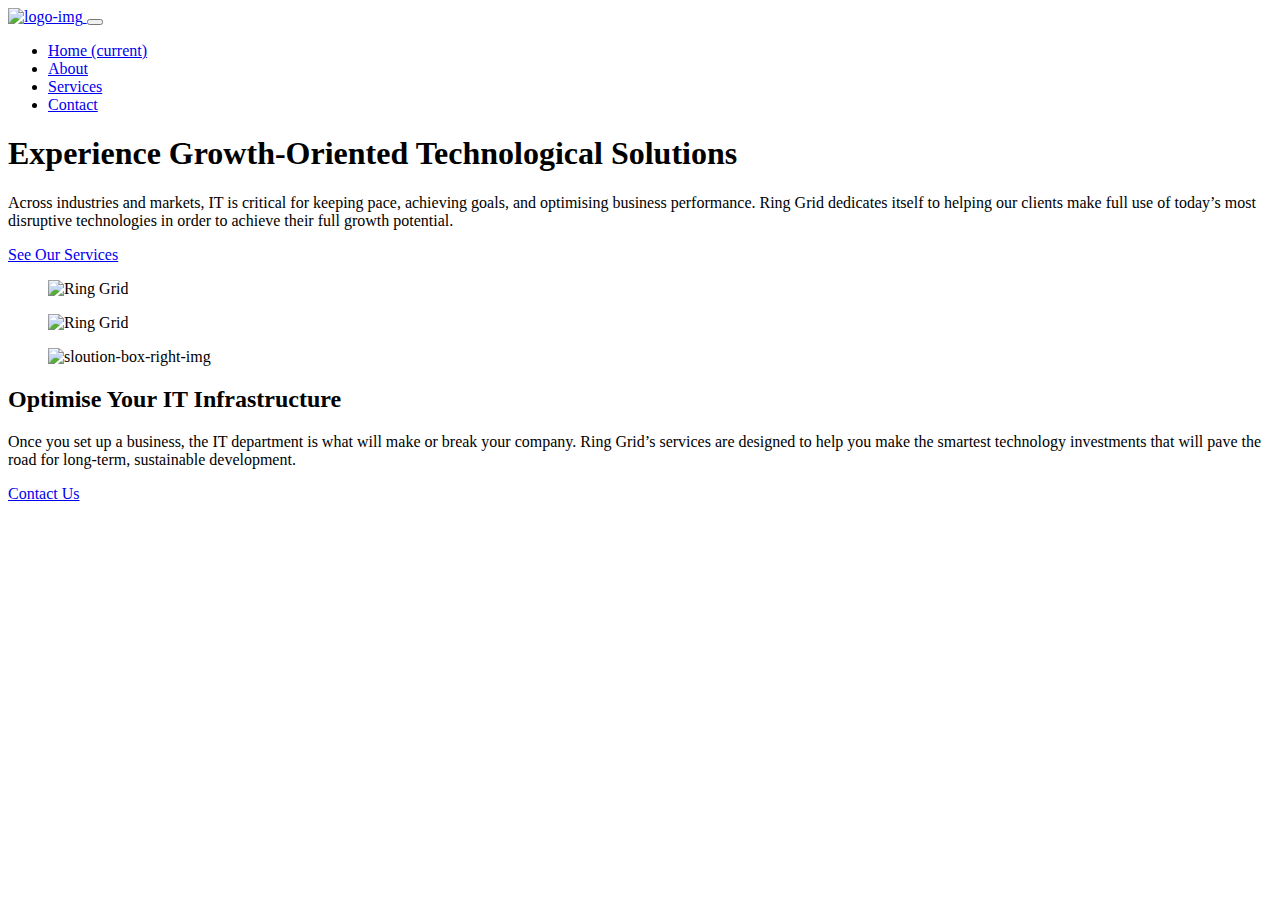
==== Index.html @ ac8d431e "Merge branch 'main' of https://github.com/Sagarkc688/Client-Server-development-" ====
<!DOCTYPE html>
<html lang="en">
   <head>
      <meta name="viewport" content="width=device-width, initial-scale=1">
      <meta http-equiv="Content-Type" content="text/html; charset=utf-8"/>
      <link rel="stylesheet" href="assets/css/animate.css">
      <link rel="stylesheet" href="https://pro.fontawesome.com/releases/v5.10.0/css/all.css" integrity="sha384-AYmEC3Yw5cVb3ZcuHtOA93w35dYTsvhLPVnYs9eStHfGJvOvKxVfELGroGkvsg+p" crossorigin="anonymous"/>
      <link rel="stylesheet" href="assets/bootstarp/bootstrap.min.css">
      <link rel="stylesheet" href="assets/css/super-classes.css">
      <link rel="stylesheet" href="assets/css/style.css">
      <link rel="stylesheet" href="assets/css/mobile.css">
      <link rel="icon" type="image/png" href="assets/image/favicon.png">
     
      <title>Home - Ring Grid Technologies</title>
   </head>
   <body>
    <div id="toTop" style="display: block;"><i class="fas fa-long-arrow-alt-up"></i></div>

    <!---header-and-banner-section-->
    <div class="header-and-banner-con w-100 overflow">
        <div class="header-and-banner-inner-con">
           <header class="header-main-con">
              <!--navbar-start-->
              <div class="container">
                 <div class="header-con">
                    <nav class="navbar navbar-expand-lg navbar-light p-0">
                       <a class="navbar-brand p-0" href="index.html">
                       <img src="assets/image/logo-img.png" alt="logo-img" class="img-fluid">
                       </a>
                       <button class="navbar-toggler p-0 collapsed" type="button" data-toggle="collapse" data-target="#navbarSupportedContent" aria-controls="navbarSupportedContent" aria-expanded="false" aria-label="Toggle navigation">
                       <span class="navbar-toggler-icon"></span>
                       <span class="navbar-toggler-icon"></span>
                       <span class="navbar-toggler-icon"></span>
                       </button>                                                              
                       <div class="collapse navbar-collapse justify-content-end" id="navbarSupportedContent">
                          <ul class="navbar-nav">
                             <li class="nav-item active pl-0">
                                <a class="nav-link p-0" href="index.html"> Home <span class="sr-only">(current)</span></a>
                             </li>
                             <li class="nav-item">
                                <a class="nav-link p-0" href="about.html">

                                   About
                                </a>
                             </li>
                             <li class="nav-item">
                                <a class="nav-link p-0" href="services.html">

                                   Services
                                </a>
                             </li>
                             <li class="nav-item">
                                <a class="nav-link  p-0" href="contact.html"> 

                                   Contact
                                </a>
                             </li>                              
                          </ul>
                       </div>
                    </nav>
                 </div>
              </div>
              <!--navbar-end-->
           </header>
           <section class="banner-main-con">
              <div class="container">
                 <!--banner-start-->
                 <div class="banner-con text-md-left text-center">
                    <div class="row">
                       <div class="col-lg-7 col-md-6 d-flex justify-content-center flex-column banner-main-left-con order-md-0 order-2">
                          <div class="banner-left-con wow slideInLeft">                             
                                <h1>Experience Growth-Oriented Technological Solutions</h1> 
                                <p>Across industries and markets, IT is critical for keeping pace, achieving goals, and optimising business performance. Ring Grid dedicates itself to helping our clients make full use of today’s most disruptive technologies in order to achieve their full growth potential.</p>                             
                             <div class="get-started">
                                <a href="services.html">See Our Services</a>
                             </div>
                             <!-- <span class="d-block">01<small>.</small></span> -->
                          </div>
                       </div>
                       <div class="col-lg-5 col-md-6 d-flex justify-content-lg-end justify-content-center pr-lg-0">
                          <div class="banner-right-con position-relative wow slideInRight">
                             <figure class="mb-0">
                                <img src="assets/image/ring-grid-19-445x526.jpg" alt="Ring Grid">
                             </figure>
                             <!-- <div class="banner-img-detail wow bounceInUp" data-wow-delay="300ms" data-wow-duration="0.8s">
                                <h3 class="mb-0">Actions for 
                                   <span>Accessibility</span>
                                   in Design.</h3>
                             </div> -->
                          </div>
                       </div>
                    </div>
                 </div>
                 <!--banner-end-->
              </div>
           </section>
        </div>
     </div>
     <!---header-and-banner-section-->
      <!-- solution box -->
      <section class="w-100 float-left sloution-box-con padding-top padding-bottom overflow">
        <div class="container">
           <div class="sloution-box-content text-md-left text-center">
              <div class="row">
                 <div class="col-lg-5 col-md-6">
                    <div class="sloution-box-lft-content wow slideInLeft">
                       <figure class="mb-0">
                          <img src="assets/image/ring-grid-15-400x405.jpg" alt="Ring Grid">
                       </figure>
                    </div>
                 </div>
                 <div class="col-lg-7 col-md-6">
                    <div class="sloution-box-right-content wow slideInRight">
                       <figure>
                          <img src="assets/image/sloution-box-right-img.png" alt="sloution-box-right-img" class="img-fluid">
                       </figure>
                       <h2>Optimise Your IT Infrastructure</h2>
                       <p class="col-lg-11 pl-0">Once you set up a business, the IT department is what will make or break your company. Ring Grid’s services are designed to help you make the smartest technology investments that will pave the road for long-term, sustainable development.</p>
                       <div class="generic">
                          <a href="contact.html">Contact Us</a>
                       </div>
                    </div>
                 </div>
              </div>
           </div>
        </div>
     </section>
     <!-- solution box -->

   </body>
</html>
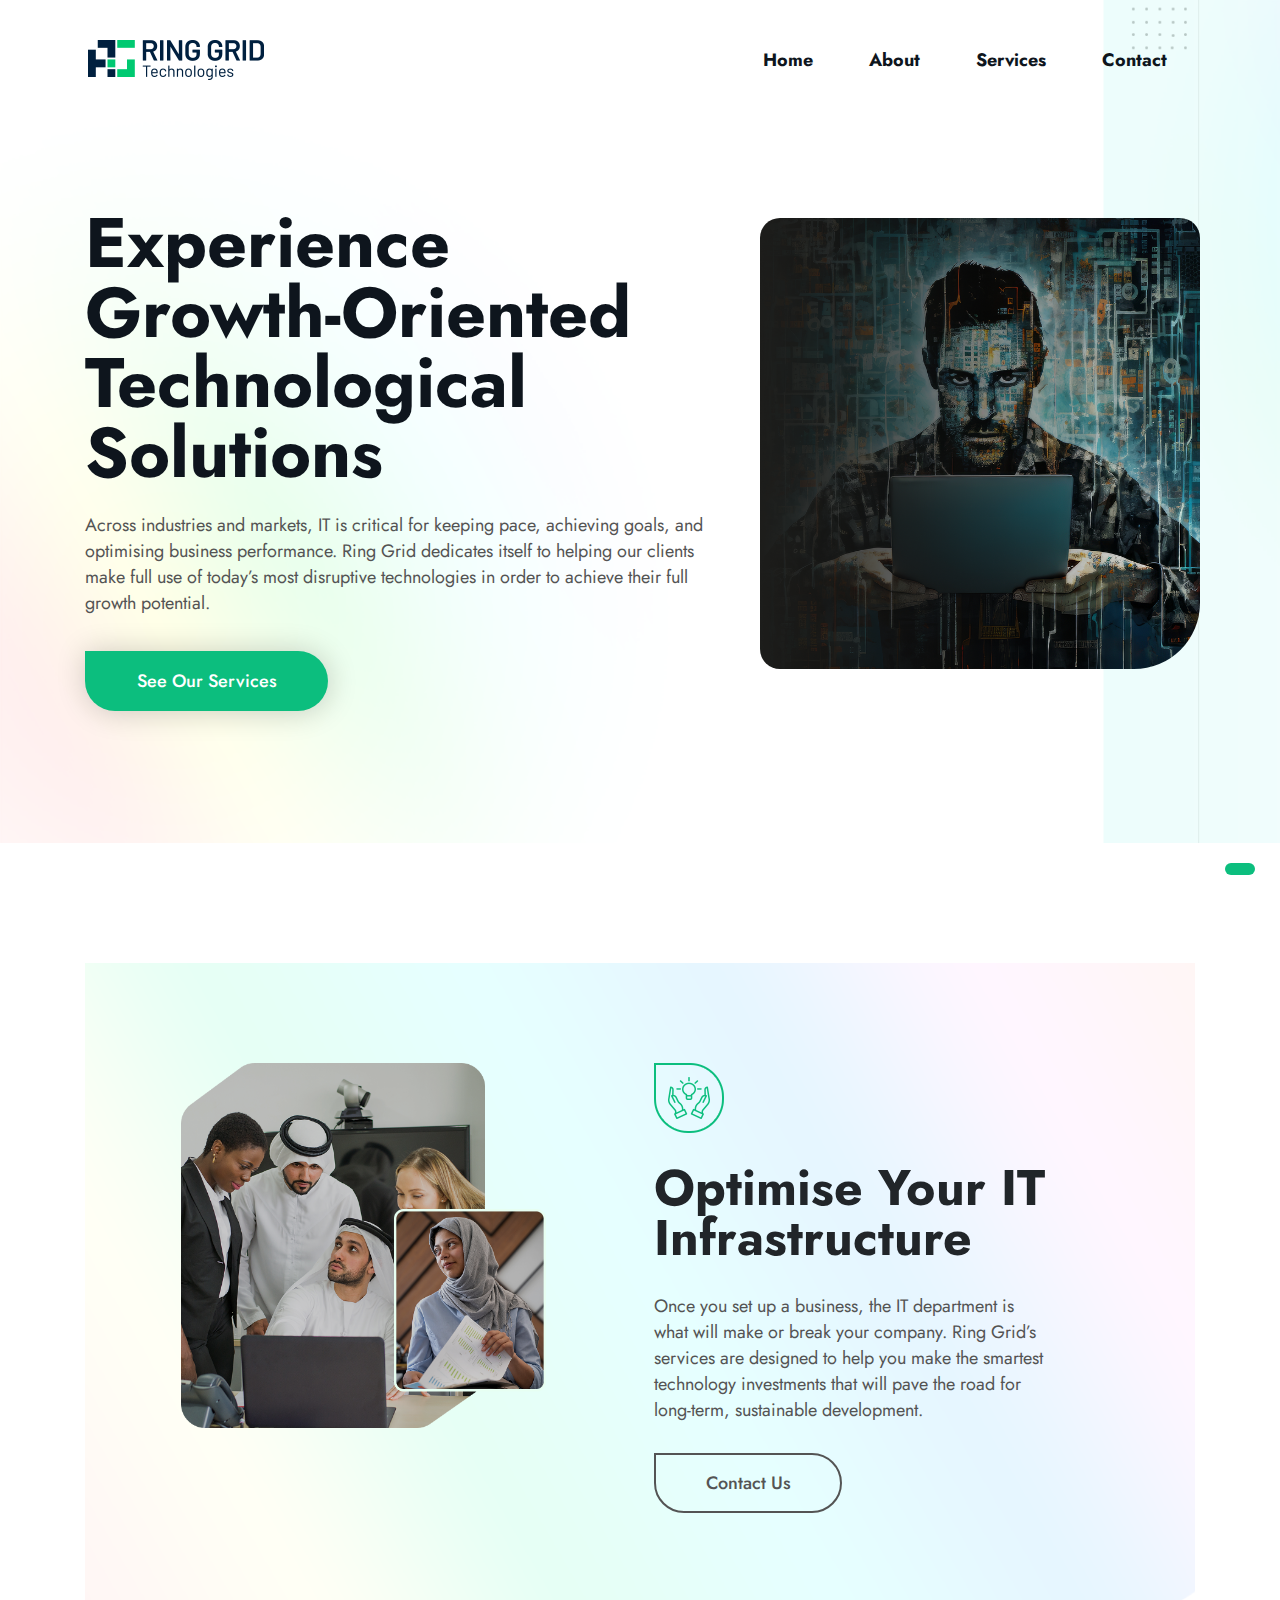
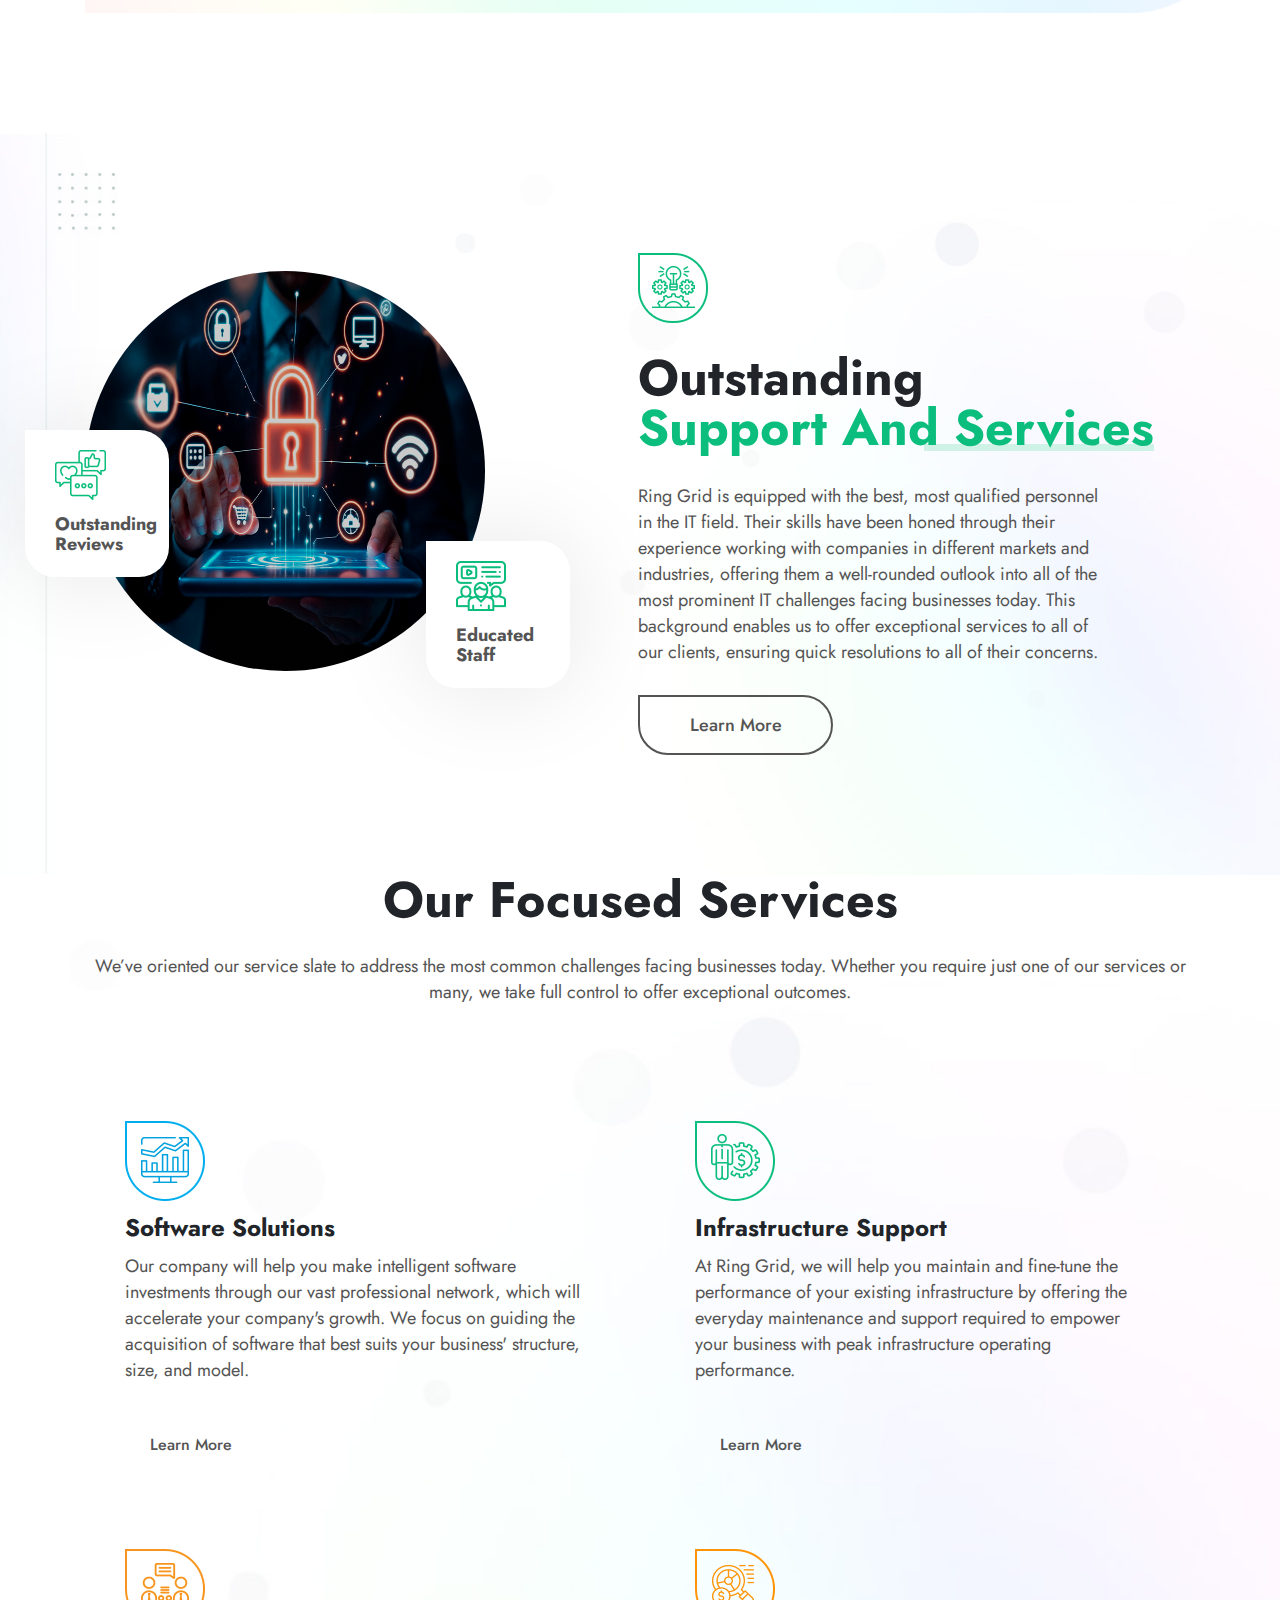
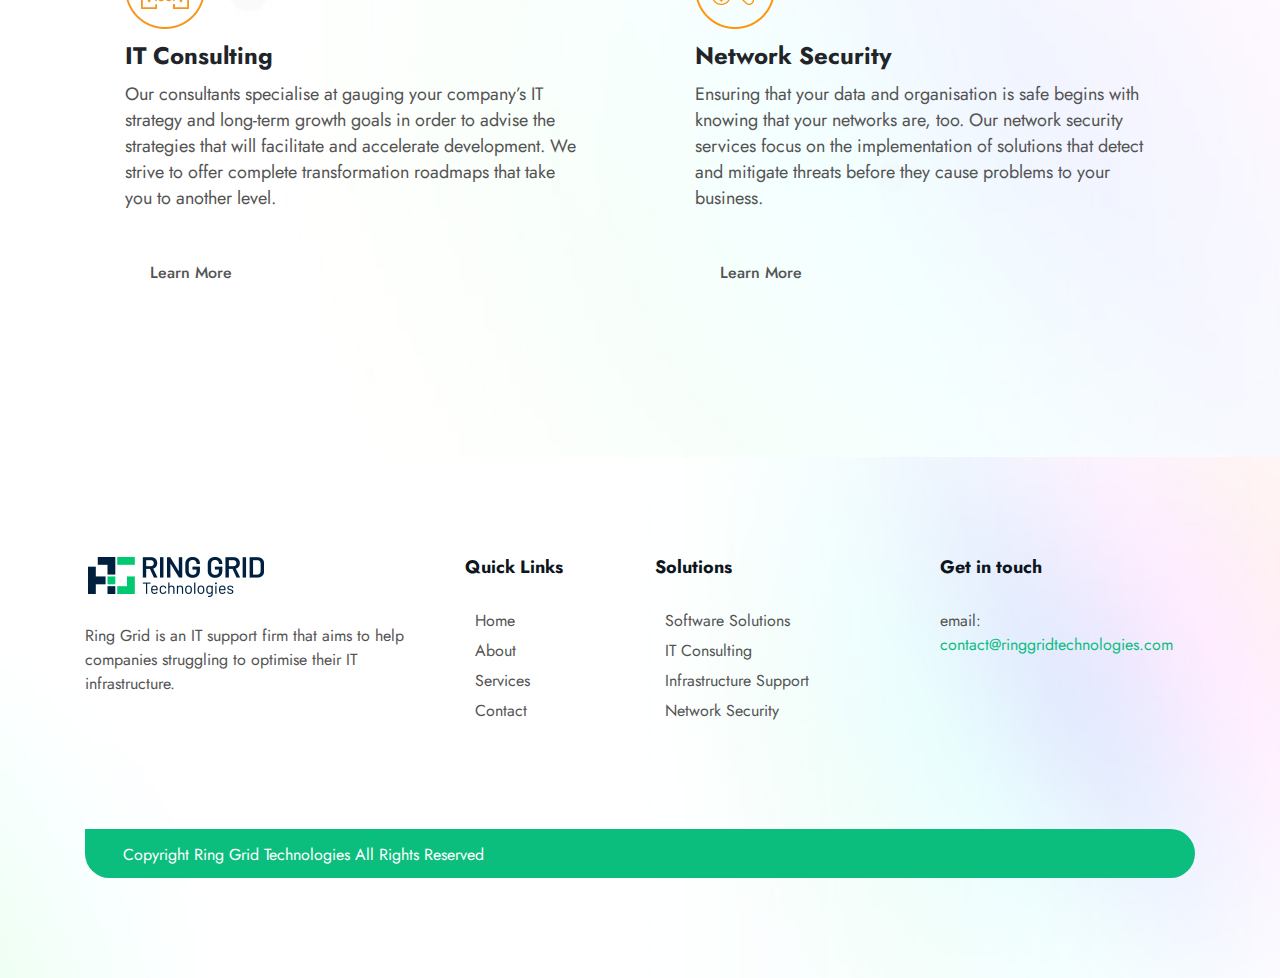
==== commit a07d18a9: "Merge branch 'home'" ====
--- a/Index.html
+++ b/Index.html
@@ -3,13 +3,13 @@
    <head>
       <meta name="viewport" content="width=device-width, initial-scale=1">
       <meta http-equiv="Content-Type" content="text/html; charset=utf-8"/>
-      <link rel="stylesheet" href="assets/css/animate.css">
+      <link rel="stylesheet" href="Assets/css/animate.css">
       <link rel="stylesheet" href="https://pro.fontawesome.com/releases/v5.10.0/css/all.css" integrity="sha384-AYmEC3Yw5cVb3ZcuHtOA93w35dYTsvhLPVnYs9eStHfGJvOvKxVfELGroGkvsg+p" crossorigin="anonymous"/>
-      <link rel="stylesheet" href="assets/bootstarp/bootstrap.min.css">
-      <link rel="stylesheet" href="assets/css/super-classes.css">
-      <link rel="stylesheet" href="assets/css/style.css">
-      <link rel="stylesheet" href="assets/css/mobile.css">
-      <link rel="icon" type="image/png" href="assets/image/favicon.png">
+      <link rel="stylesheet" href="Assets/bootstarp/bootstrap.min.css">
+      <link rel="stylesheet" href="Assets/css/super-classes.css">
+      <link rel="stylesheet" href="Assets/css/style.css">
+      <link rel="stylesheet" href="Assets/css/mobile.css">
+      <link rel="icon" type="image/png" href="Assets/images/favicon.png">
      
       <title>Home - Ring Grid Technologies</title>
    </head>
@@ -25,7 +25,7 @@
                  <div class="header-con">
                     <nav class="navbar navbar-expand-lg navbar-light p-0">
                        <a class="navbar-brand p-0" href="index.html">
-                       <img src="assets/image/logo-img.png" alt="logo-img" class="img-fluid">
+                       <img src="Assets/images/logo-img.png" alt="logo-img" class="img-fluid">
                        </a>
                        <button class="navbar-toggler p-0 collapsed" type="button" data-toggle="collapse" data-target="#navbarSupportedContent" aria-controls="navbarSupportedContent" aria-expanded="false" aria-label="Toggle navigation">
                        <span class="navbar-toggler-icon"></span>
@@ -78,9 +78,9 @@
                           </div>
                        </div>
                        <div class="col-lg-5 col-md-6 d-flex justify-content-lg-end justify-content-center pr-lg-0">
-                          <div class="banner-right-con position-relative wow slideInRight">
+                          <div class="banner-right-con banner-right-new position-relative wow slideInRight">
                              <figure class="mb-0">
-                                <img src="assets/image/ring-grid-19-445x526.jpg" alt="Ring Grid">
+                                <img src="Assets/images/banner-img.png" alt="Ring Grid">
                              </figure>
                              <!-- <div class="banner-img-detail wow bounceInUp" data-wow-delay="300ms" data-wow-duration="0.8s">
                                 <h3 class="mb-0">Actions for 
@@ -105,14 +105,14 @@
                  <div class="col-lg-5 col-md-6">
                     <div class="sloution-box-lft-content wow slideInLeft">
                        <figure class="mb-0">
-                          <img src="assets/image/ring-grid-15-400x405.jpg" alt="Ring Grid">
+                          <img class="img-fluid" src="Assets/images/solution-left-img.png" alt="Ring Grid">
                        </figure>
                     </div>
                  </div>
                  <div class="col-lg-7 col-md-6">
                     <div class="sloution-box-right-content wow slideInRight">
                        <figure>
-                          <img src="assets/image/sloution-box-right-img.png" alt="sloution-box-right-img" class="img-fluid">
+                          <img src="Assets/images/sloution-box-right-img.png" alt="sloution-box-right-img" class="img-fluid">
                        </figure>
                        <h2>Optimise Your IT Infrastructure</h2>
                        <p class="col-lg-11 pl-0">Once you set up a business, the IT department is what will make or break your company. Ring Grid’s services are designed to help you make the smartest technology investments that will pave the road for long-term, sustainable development.</p>
@@ -126,6 +126,178 @@
         </div>
      </section>
      <!-- solution box -->
+     <section class="w-100 float-left padding-top padding-bottom help-con overflow">
+        <div class="container">
+           <div class="help-box-content">
+              <div class="row">
+                 <div class="col-lg-5 col-md-6">
+                    <div class="sloution-box-lft-content position-relative help-left-con wow slideInLeft">
+                       <div class="client-details-box like-con">
+                          <figure>
+                             <img src="Assets/images/like-icon.png" alt="like-icon" class="img-fluid">
+                          </figure>
+                          <p>Outstanding Reviews</p>
+                       </div>
+                       <!-- <div class="client-details-box designer-con">
+                          <p>Designer</p>
+                          <figure class="mb-0 d-inline-block">
+                             <img src="Assets/image/designer-img.png" alt="designer-img" class="img-fluid">
+                          </figure>
+                          <span>/15</span>
+                       </div> -->
+                       <figure class="mb-0 img-help-new">
+                          <img src="Assets/images/help-ss.png" alt="Ring Grid">
+                       </figure>
+                        <div class="client-details-box commetns-con">
+                          <figure>
+                             <img src="Assets/images/commetns-img.png" alt="commetns-img" class="img-fluid">
+                          </figure>
+                          <p>Educated Staff</p>
+                       </div> 
+                    </div>
+                 </div>
+                 <div class="col-lg-7 col-md-6">
+                    <div class="sloution-box-right-content help-right-con wow slideInRight">
+                       <figure>
+                          <img src="Assets/images/help-right-icon.png" alt="help-right-icon" class="img-fluid">
+                       </figure>
+                       <h2>Outstanding <span class="position-relative"><br/>Support And Services</h2>
+                       <p class="col-lg-10 pl-0 pr-0">Ring Grid is equipped with the best, most qualified personnel in the IT field. Their skills have been honed through their experience working with companies in different markets and industries, offering them a well-rounded outlook into all of the most prominent IT challenges facing businesses today. This background enables us to offer exceptional services to all of our clients, ensuring quick resolutions to all of their concerns.</p>
+                       <div class="generic">
+                          <a href="about.html">Learn More</a>
+                       </div>
+                    </div>
+                 </div>
+              </div>
+           </div>
+        </div>
+     </section>
+     <!-- help section -->
+
+     <!-- service section -->
+     <section class="w-100 float-left service-con serviex-m padding-bottom">
+        <div class="container">
+           <div class="service-inner-con position-relative dotted-img">
+              <div class="genric-heading text-center">
+                 <h2 class="position-relative">Our Focused Services</h2>
+                 <p class="mb-0">We’ve oriented our service slate to address the most common challenges facing businesses today. Whether you require just one of our services or many, we take full control to offer exceptional outcomes.</p>
+              </div>
+              <div class="service-box wow fadeInUp">
+                 <div class="row">
+                    <div class="col-lg-6 col-md-6 col-sm-6">
+                       <div class="service-box-item position-relative">
+                          <figure>
+                             <img src="Assets/images/service-icon1.png" alt="software-solutions" class="img-fluid">
+                          </figure>
+                          <h4>Software Solutions</h4>
+                          <p>Our company will help you make intelligent software investments through our vast professional network, which will accelerate your company's growth. We focus on guiding the acquisition of software that best suits your business' structure, size, and model.</p>
+                          <a href="#">Learn More <span class="fas fa-arrow-right"></span></a>
+                       </div>
+                    </div>
+                    <div class="col-lg-6 col-md-6 col-sm-6">
+                       <div class="service-box-item position-relative">
+                          <figure>
+                             <img src="Assets/images/service-icon2.png" alt="infrastructure-support" class="img-fluid">
+                          </figure>
+                          <h4>Infrastructure Support</h4>
+                          <p>At Ring Grid, we will help you maintain and fine-tune the performance of your existing infrastructure by offering the everyday maintenance and support required to empower your business with peak infrastructure operating performance.</p>
+                          <a href="#">Learn More <span class="fas fa-arrow-right"></span></a>
+                       </div>
+                    </div>
+                    <div class="col-lg-6 col-md-6 col-sm-6">
+                       <div class="service-box-item position-relative">
+                          <figure>
+                             <img src="Assets/images/service-icon3.png" alt="it-consulting" class="img-fluid">
+                          </figure>
+                          <h4>IT Consulting</h4>
+                          <p>Our consultants specialise at gauging your company’s IT strategy and long-term growth goals in order to advise the strategies that will facilitate and accelerate development. We strive to offer complete transformation roadmaps that take you to another level.</p>
+                          <a href="#">Learn More <span class="fas fa-arrow-right"></span></a>
+                       </div>
+                    </div>
+                    <div class="col-lg-6 col-md-6 col-sm-6">
+                       <div class="service-box-item position-relative">
+                          <figure>
+                             <img src="Assets/images/service-icon4.png" alt="network-security" class="img-fluid">
+                          </figure>
+                          <h4>Network Security</h4>
+                          <p>Ensuring that your data and organisation is safe begins with knowing that your networks are, too. Our network security services focus on the implementation of solutions that detect and mitigate threats before they cause problems to your business.</p>
+                          <a href="#">Learn More <span class="fas fa-arrow-right"></span></a>
+                       </div>
+                    </div>
+                 </div>
+              </div>
+           </div>
+           
+        </div>
+     </section>
+     <!-- service section -->
+      <!-- footer  -->
+     <section class="w-100 float-left weight-footer-con">
+        <div class="container">
+           <div class="row wow fadeInUp">
+                 <div class="col-lg-4 col-12">
+                     <div class="weight-footer-item text-lg-left text-center">
+                        <figure>
+                           <img src="Assets/images/logo-img.png" alt="logo-img" class="img-fluid">
+                        </figure>
+                        <p class="col-lg-11 pl-0 col-12 pr-0">Ring Grid is an IT support firm that aims to help companies struggling to optimise their IT infrastructure.</p>
+                        <!-- <div class="social-icon">
+                           <ul class="mb-0 pl-0">
+                              <li class="d-inline-block"><a href="https://www.facebook.com/" class="pl-0"><span class="fab fa-facebook-f"></span></a></li>
+                              <li class="d-inline-block"><a href="https://www.google.com.pk/?hl=ur"><span class="fab fa-google-plus-g"></span></a></li>
+                              <li class="d-inline-block"><a href="https://twitter.com/"><span class="fab fa-twitter"></span></a></li>
+                              <li class="d-inline-block"><a href="https://www.reddit.com/"><span class="fab fa-reddit-alien"></span></a></li>
+                              <li class="d-inline-block"><a href="https://www.pinterest.com/" class="pr-0"><span class="fab fa-pinterest-p"></span></a></li>
+                           </ul>
+                        </div> -->
+                      </div>
+                 </div>
+                 <div class="col-lg-2 col-md-4 col-sm-4 col-6">
+                    <div class="weight-footer-item quick-item">
+                    <h5>Quick Links</h5>
+                    <ul class="mb-0 list-unstyled">
+                       <li><span class="fas fa-angle-right"></span><a href="index.html">Home</a></li>
+                       <li><span class="fas fa-angle-right"></span><a href="about.html">About </a></li>
+                       <li><span class="fas fa-angle-right"></span><a href="services.html">Services</a></li>
+                       <li class="mb-0"><span class="fas fa-angle-right"></span><a href="contact.html">Contact</a></li>
+                    </ul>
+                    </div>
+                 </div>
+                 <div class="col-lg-3 col-md-4 col-sm-4 col-12">
+                    <div class="weight-footer-item quick-item">
+                    <h5>Solutions</h5>
+                    <ul class="mb-0 list-unstyled">
+                       <li><span class="fas fa-angle-right"></span><a href="#">Software Solutions</a></li>
+                       <li><span class="fas fa-angle-right"></span><a href="#">IT Consulting</a></li>
+                       <li><span class="fas fa-angle-right"></span><a href="#">Infrastructure Support</a></li>
+                       <li class="mb-0"><span class="fas fa-angle-right"></span><a href="#">Network Security</a></li>
+                    </ul>
+                    </div>
+                 </div>
+                 <div class="col-lg-3 col-md-4 col-sm-4 col-12">
+                    <div class="weight-footer-item text-sm-left text-center">
+                    <h5>Get in touch</h5>
+                    <p>email: <a href="mailto:contact@ringgridtechnologies.com">contact@ringgridtechnologies.com</a></p>
+                    </div>
+                 </div>
+              </div>                                       
+              <div class="footer-navbar wow fadeInUp">                  
+                 <p class="d-inline-block float-lg-left mb-0">Copyright
+                    Ring Grid Technologies All Rights Reserved</p>
+              </div>
+        </div>
+      </section>
+     <!-- weight footer section -->    
+           
+     <script src="assets/js/wow.js"></script>
+     <script>
+        new WOW().init();
+     </script>
+     <script src="assets/js/jquery-3.6.0.min.js"> </script>
+     <script src="assets/js/popper.min.js"> </script>
+     <script src="assets/js/bootstrap.min.js"> </script>
+     <script src="assets/js/custom-script.js"> </script>
+  </body>
 
    </body>
 </html>--- a/Assets/css/super-classes.css
+++ b/Assets/css/super-classes.css
@@ -0,0 +1,121 @@
+/*------------------------------------------------------------------
+[Table of contents]
+
+1. h1
+2. h2
+3. h3
+4. h4
+5. p
+6. get-started-btn
+7. padding-top
+8. padding-bottom
+9. dotted-img
+
+-------------------------------------------------------------------*/
+
+h1{
+    font-size: 70px;
+    color: var(--primary--color);
+    line-height: 70px;
+}
+h2{
+    font-size: 50px;
+    line-height: 50px;
+}
+h3{
+    font-size: 36px;
+    color: var(--primary--color);
+    line-height: 40px;
+}
+h4{
+    font-size: 24px;
+    line-height: 50px;
+}
+p{
+    font-size: 18px;
+    line-height:26px;
+    color: var(--text-color);
+}
+.get-started a{
+    padding: 17px 51px 16px 52px;
+    background: var(--accent-color);
+    display: inline-block;
+    font-weight: 500;
+    font-size: 18px;
+    color: var(--secondary--color);
+    text-decoration: none;
+    box-shadow: 1px 1px 30px 0px rgb(0 0 0 / 20%);
+    border-radius: 0 30px 30px 30px;
+    transition-duration: .3s;
+    transition-property: transform;
+    transition-timing-function: ease-out;
+}
+.get-started a:hover{
+    background: var(--text-color);
+    transform: translateY(-8px);
+}
+.padding-top{
+    padding-top: 120px;
+}
+.padding-bottom{
+    padding-bottom: 120px;
+}
+.generic a{
+    padding: 15px 49px 14px 50px;
+    display: inline-block;
+    font-weight: 500;
+    font-size: 18px;
+    text-decoration: none;
+    border: 2px solid var(--text-color);
+    border-radius: 0 30px 30px 30px;
+    color: var(--text-color);
+    transition-duration: .3s;
+    transition-property: transform;
+    transition-timing-function: ease-out;
+}
+.generic a:hover{
+    border-color: var(--accent-color);
+    background: var(--accent-color);
+    color: var(--secondary--color);
+    transform: translateY(-8px);
+}
+.genric-heading h2,
+.help-right-con h2{
+    font-weight: 700;
+    margin-bottom: 28px;
+    display: inline-block;
+}
+.genric-heading h2:after,
+.help-right-con h2 span::after,
+.work-portfolio-box-content h3::after,
+.testimonials-content h2 span:after,
+.project-con h2 span:after{
+    content: "";
+    position: absolute;
+    width: 100%;
+    height: 7px;
+    background: #cef2e5;
+    bottom: 6px;
+    left: 0;
+    z-index: -1;
+}
+.genric-heading p{
+    font-weight: 400;
+}
+.genric-heading{
+    margin-bottom: 76px;
+}
+.dotted-img::before{
+    content: "";
+    width: 916px;
+    height: 659px;
+    background: url("/Cide-Server-development-/images/dotted-img.png") no-repeat top left;
+    background-size: cover;
+    position: absolute;
+    top: 0;
+    left: -495px;
+    z-index: -1;
+}
+.overflow{
+    overflow: hidden;
+}
--- a/Assets/css/style.css
+++ b/Assets/css/style.css
@@ -0,0 +1,1019 @@
+/*------------------------------------------------------------------
+[Master Stylesheet]
+
+Project: Ring Grid Technologies
+-------------------------------------------------------------------*/
+/*------------------------------------------------------------------
+[Table of contents]
+
+1. Body
+2. Header / #header
+3. banner section / #banner
+4. sloution box section / #sloution box 
+5. service section / #service
+6. help section / #help
+7. client section / #client
+8. work section / #work
+9. tastimonials section / #tastimonials
+10. information section / #information
+11. footer section / #footer
+12. price plan page css  / #price plan page
+13. team details page css  / #team details page
+14. contact page css / #contact page
+19. modal css / #modal
+-------------------------------------------------------------------*/
+/*------------------------------------------------------------------
+# [Color codes]
+
+# primary--color: #0e151d
+# secondary--color: #fff
+# text-color: #545454
+# accent-color: #0cbe7e
+# dark-blue-color:#3b3c4e
+# */
+/*------------------------------------------------------------------
+[Typography]
+
+Body copy:     'Jost', sans-serif;
+
+-------------------------------------------------------------------*/
+@import url('https://fonts.googleapis.com/css2?family=Jost:wght@400;500;600;700&display=swap');
+body {
+	font-family: 'Jost', sans-serif;
+}
+:root {
+	--primary--color: #0e151d;
+	--secondary--color: #fff;
+	--text-color: #545454;
+	--accent-color: #0cbe7e;
+	--dark-blue-color:#3b3c4e;
+}
+/****** headerm and banner section******/
+.header-and-banner-con {
+    background: url(../images/banner-bg-img.png) no-repeat top left;
+    background-size: cover;
+}
+.header-main-con{
+    padding: 40px 0;
+}
+.header-con .navbar-nav .nav-item .nav-link{
+	font-size: 18px;
+	color: var(--primary--color) !important;
+	font-weight: 700;
+}
+.header-con .navbar-nav .nav-item .nav-link:hover{
+	color: var(--accent-color) !important;
+}
+.header-con .navbar-nav .nav-item .nav-link span {
+    font-size: 12px;
+    margin-bottom: -4px;
+    text-align: end;
+}
+.header-con .navbar-nav .nav-item {
+    padding: 0 28px;
+}
+.banner-left-con h1{
+	font-weight: 700;
+    margin-bottom: 24px;
+}
+.banner-left-con p {
+    margin-bottom: 35px;
+}
+.banner-left-con span{
+	font-weight: 700;
+	color: var(--dark-blue-color);
+	font-size: 24px;
+	margin-top: 40px;
+}
+.banner-left-con small{
+	font-weight: 700;
+	color: var(--accent-color);
+	font-size: 24px;
+}
+.banner-img-detail{
+    width: 306px;
+    height: 202px;
+    background: var(--secondary--color);
+    box-shadow: 1px 1px 60px 0px rgb(0 0 0 / 20%);
+    position: absolute;
+    bottom: 50px;
+    left: -125px;
+    border-radius: 0 38px 65px 38px;
+    padding: 45px 24px 36px;
+    text-align: center;
+}
+.banner-img-detail h3{
+	font-weight: 500;
+}
+.banner-img-detail h3 span{
+	color: var(--accent-color);
+	text-transform: uppercase;
+}
+.banner-main-con{
+	padding-top: 88px;
+	padding-bottom: 132px;
+}
+.banner-right-new img{
+	max-width: 100%;
+    border-radius: 30px 30px 76px 30px;
+    padding: 10px;
+
+}
+.dropdown-item{
+	font-size: 16px;
+	font-weight: 500;
+	color: var(--primary--color);
+
+	padding: 8px 24px;
+}
+.dropdown-menu{
+    border-radius: 8px;
+    background: var(--secondary--color);
+    box-shadow: 1px 1px 6px 0px rgb(0 0 0 / 20%);
+    border: 0;
+}
+.dropdown-item:hover{
+	background-color: var(--accent-color);
+	color: #fff;
+}
+.dropdown-menu .dropdown-item:first-child {
+    border-radius: 8px 8px 0 0;
+}
+.dropdown-menu .dropdown-item:last-child{
+    border-radius:0 0 8px 8px;
+}
+/****** headerm and banner section******/
+/****** sloution box section ********/
+.sloution-box-content{
+	background: url("../images/sloution-box-bg-img.png") no-repeat center;
+	background-size: cover;
+	padding: 100px 96px;	
+}
+.sloution-box-right-content {
+    padding-left: 78px;
+}
+.sloution-box-right-content figure{
+	margin-bottom: 30px;
+}
+.sloution-box-right-content figure img,
+.testimonials-content figure img
+{
+	transition-duration: .3s;
+    transition-property: transform;
+    transition-timing-function: ease-out;
+}
+.sloution-box-right-content figure img:hover,
+.testimonials-content figure img:hover{
+	transform: translateY(-8px);
+}
+.sloution-box-right-content h2{
+	font-weight: 700;
+	margin-bottom: 30px;
+}
+.sloution-box-right-content p {
+    margin-bottom: 30px;
+}
+/****** sloution box section ********/
+/****** service section********/
+
+.service-box-item figure{
+	margin-bottom: 12px;
+}
+.service-box-item h4{
+	font-weight: 700;
+	margin-bottom:10px;
+}
+.service-con.serviex-m{
+	background: url(../images/help-bg-img.jpg) no-repeat top right;
+    background-size: cover;
+
+}
+.service-box-item a{
+	color: var(--text-color);
+	padding: 14px 25px 12px;
+    display: inline-block;
+    font-weight: 500;
+    font-size: 16px;
+	text-decoration: none;
+	border-radius: 0 30px 30px 30px;
+	transition-duration: .3s;
+    transition-property: transform;
+    transition-timing-function: ease-out;
+}
+.service-box-item:hover a{
+	color: var(--secondary--color);
+	background: var(--accent-color);
+}
+.service-box-item a:hover{
+	transform: translateY(-8px);
+}
+.service-box-item p{
+	margin-bottom:36px;
+}
+.service-box-item a span{
+	margin-left: 2px;
+}
+.service-box-item{
+	padding: 40px;	
+	border-radius: 0 38px 85px 38px;
+	z-index: 999;	
+}
+.service-box-item:hover{
+	box-shadow: 0 0 100px 0px rgb(0 0 0 / 10%);
+	background: var(--secondary--color);
+}
+.service-box-item img,
+.client-box ul li img,
+.price-plan-item img,
+.project-inner-con img{
+	transition-duration: .3s;
+    transition-property: transform;
+    transition-timing-function: ease-out;
+}
+.service-box-item:hover img,
+.client-box ul li:hover img,
+.price-plan-item:hover img,
+.project-inner-con img:hover{
+	transform: translateY(-8px);
+}
+.service-inner-con:after{
+	content: "";
+    width: 410px;
+    height: 912px;
+    background: url(../images/human-img2.png) no-repeat top right;
+    position: absolute;
+    right: -357px;
+    top: -226px;
+}
+.sloution-box-lft-content,
+.banner-right-con img,
+.tastimonials-left-con,
+.service-build-lft-con img,
+.team-detail-con img{
+	transition: transform ease-in-out 0.5s;
+}
+.sloution-box-lft-content:hover,
+.banner-right-con img:hover,
+.tastimonials-left-con:hover,
+.service-build-lft-con img:hover,
+.team-detail-con img:hover{
+	transform: scale(1.1);
+}
+/****** service section********/
+/******* help section ********/
+.help-con{
+	background: url("../images/help-bg-img.jpg") no-repeat top right;
+	background-size: cover;
+}
+.client-details-box{
+    width: 144px;
+    height: 147px;
+    padding: 20px 30px 12px;
+    background: var(--secondary--color);
+    box-shadow: 0 0 100px 0px rgb(0 0 0 / 10%);
+    border-radius: 0 30px 30px 30px;
+    position: absolute;
+    top: 159px;
+    left: -60px;
+}
+.designer-con {
+    right: -41px;
+    width: 150px;
+    height: 110px;
+    top: 48px;
+    left: auto;
+}
+
+.client-details-box figure{
+	margin-bottom: 14px;
+}
+.client-details-box p{
+	font-weight: 700;
+	line-height: 20px;
+}
+.designer-con span{
+    font-size: 18px;
+    font-weight: 700;
+    position: absolute;
+    right: 19px;
+    bottom: 24px;
+}
+
+.designer-con {
+    right: -41px;
+    width: 150px;
+    height: 110px;
+    top: 48px;
+    left: auto;
+}
+.commetns-con {
+    bottom: -17px;
+    right: -40px;
+    left: auto;
+    top: auto;
+}
+.help-right-con h2 span::after {
+    bottom: 13px;
+}
+.help-right-con h2 span{
+	z-index: 1;
+	color: var(--accent-color);
+}
+.img-help-new img{
+	max-width: 100%;
+	border-radius: 50%;
+	height: 400px;
+	width: 400px;
+}
+.help-left-con{
+	margin-top: 18px;
+}
+.designer-con figure{
+    position: absolute;
+    left: 0;
+    top: 31px;
+}
+/******* help section ********/
+/*** client section *****/
+.client-box-item p{
+	font-weight: 700;
+}
+.client-box ul li{
+	width: 18.444%;
+	float: left;
+	height: 222px;
+	border-radius: 30px;
+	margin: 0 10px;
+	border-radius: 0 38px 38px 38px;
+	background: #fbf7f0;
+	display: table;
+}
+.client-box-item{
+	display: table-cell;
+	vertical-align: middle;
+}
+.client-box-item figure{
+	margin-bottom: 37px;
+}
+.client-box ul li:nth-child(2){
+	background: #f2f6fc;
+}
+.client-box ul li:nth-child(3){
+	background: #f1ffd6;
+}
+.client-box ul li:nth-child(4){
+	background: #f5f5f5;
+}
+.client-box ul li:last-child{
+	background: #fff0fc;
+}
+.static-con h2{
+	font-weight: 700;
+}
+.client-box{
+	margin-bottom: 72px;
+}
+.static-con p {
+    margin-left: 14px;
+    line-height: 24px;
+}
+/*** client section *****/
+/*** work section *****/
+.work-con{
+	background: url("/Cide-Server-development-/Assets/images/work-bg-img.jpg") no-repeat center;
+	background-size: cover;
+}
+.work-portfolio-box-content span{
+	font-size: 14px;
+	color: var(--secondary--color);
+	text-transform: uppercase;
+	margin-bottom: 6px;
+}
+.work-portfolio-box-content h3{
+	font-weight: 700;
+}
+.work-portfolio-box a{
+	text-decoration: none;
+}
+.work-portfolio-box-content {
+    position: absolute;
+    bottom: 30px;
+	left: 40px;
+	z-index: 1;
+	display: none;
+}
+.work-portfolio-box-content h3{
+	position: relative;
+}
+.work-portfolio-box-content h3 {
+    position: relative;
+	z-index: 1;
+	color: var(--secondary--color);
+}
+.work-portfolio-box-item{
+	position: relative;
+}
+.work-portfolio-box-item:hover:after{
+	content: "";
+	width: 100%;
+	height: 100%;
+	background: #13a979;
+	opacity: 0.8;
+	position: absolute;
+	left: 0;
+	top: 0;
+	border-radius: 32px;
+}
+.work-portfolio-box-item:hover .work-portfolio-box-content{
+	display: block;
+}
+.work-portfolio-box-content h3::after{
+	background: #219b6e;
+}
+.work-portfolio-box .row:first-child{
+	margin-bottom: 30px;
+}
+/*** work section *****/
+/**** tastimonials section****/
+.tastimonials-con{
+	background: url("/Cide-Server-development-/Assets/images/tastimonials-bg-img.png") no-repeat center;
+	background-size: cover;
+}
+.testimonials-content h6{
+    font-weight: 600;
+    margin-bottom: 14px;
+}
+.testimonials-content h2{
+	font-weight: 700;
+	margin-bottom: 28px;
+}
+.testimonials-content p{
+    font-size: 24px;
+    line-height: 36px;
+    color: var(--text-color);
+	font-style: italic;	
+	margin-bottom: 26px;
+}
+.carousel-control-prev {
+    left: 47px;
+}
+.testimonials-inner-content span:last-child{
+    font-size: 18px;
+	line-height: 16px;
+	color: var(--text-color);
+}
+.auther-name{
+    color: var(--accent-color);
+    line-height: 22px;
+    margin-bottom:10px;
+    font-weight: 700;
+}
+.carousel-control-next, .carousel-control-prev{
+    opacity: 1;
+    top: inherit;
+    bottom: -86px;
+    width: auto;
+}
+.carousel-control-prev {
+    left: inherit;
+    right: 60px;
+}
+.carousel-control-next:hover, .carousel-control-prev:hover{
+    opacity: 1;
+}
+.carousel-control-prev-icon,
+.carousel-control-next-icon{
+    background-image: none;
+}
+.carousel-control-prev span,
+.carousel-control-next span{
+    width: 50px;
+    height: 50px;
+	border-radius: 50% 50% 50% 0px;
+    font-size: 20px;
+	border: 2px solid var(--text-color);
+	color: var(--text-color);
+
+}
+.carousel-control-next span{
+	border-radius: 50% 50% 0 50%;
+}
+.carousel-control-prev span:hover,
+.carousel-control-next span:hover{
+	background: var(--accent-color);
+	border-color: transparent;
+	color: var(--secondary--color);
+}
+.carousel-control-next {
+    left: inherit;
+    right: 0;
+}
+.tastimonials-left-con figure::before {
+    content: "";
+    width: 660px;
+    height: 600px;
+    position: absolute;
+    top: -26px;
+    left: -84px;
+	background: url("/Cide-Server-development-/Assets/images/tastimonials-lft-bg-img.png") no-repeat top left;
+}
+.tastimonials-left-con img{
+	position: relative;
+	z-index: 1;
+}
+.testimonials-content figure{
+	margin-bottom: 31px;
+	margin-top: 8px;
+}
+.testimonials-content h2 span{
+	position: relative;
+	color: var(--accent-color);
+}
+.testimonials-content h2 span::after {
+    bottom: 13px;
+}
+/**** tastimonials section****/
+/****information section***/
+.information-inner-con:after{
+	background: url("/Cide-Server-development-/Assets/images/human-img2.png") no-repeat top left;
+	width: 500px;
+	height: 750px;
+	top: -133px;
+}
+.service-box-item h4{
+	line-height: 30px;
+}
+.information-inner-con .service-box-item:hover{
+	background: var(--accent-color);
+}
+.information-inner-con .service-box-item:hover a{
+	background-color: var(--secondary--color);
+	color: var(--text-color);
+}
+.information-inner-con .service-box-item:hover h4,
+.information-inner-con .service-box-item:hover p{
+	color: var(--secondary--color);
+}
+.blog-main-con .service-box .service-box-item img {
+    width: 100% !important;
+    height: auto !important;
+}
+/****information section***/
+/**** footer section***/
+.weight-footer-con{
+	background: url("../images/weight-footer-img.jpg") no-repeat top right;
+	background-size: cover;
+	padding: 100px 0;
+}
+.weight-footer-item p{
+	font-size: 16px;
+	line-height: 24px;
+}
+.weight-footer-item figure{
+	margin-bottom: 27px;
+}
+.weight-footer-item p{
+	margin-bottom: 28px;
+}
+.social-icon ul li a span{
+	text-decoration: none;
+	color: var(--text-color);
+	font-size: 18px;
+	padding: 0 3px;
+	transition-duration: .3s;
+    transition-property: transform;
+    transition-timing-function: ease-out;
+}
+.social-icon ul li a span:hover{
+	color: var(--accent-color);
+	transform: translateY(-8px);
+}
+.weight-footer-item h5{
+	font-size: 18px;
+	font-weight: 700;
+	color: #0e151d;
+	margin-bottom: 30px;
+}
+.weight-footer-item a:hover{
+	color: var(--accent-color);
+}
+.quick-item ul li a{
+	text-decoration: none;
+	font-size: 16px;
+	color: var(--text-color);
+	text-decoration: none;
+	margin-bottom: 6px;
+	display: inline-block;
+}
+.quick-item ul li span{
+	color: var(--accent-color);
+	padding-right: 10px;
+}
+.Contact-info-con ul li span{
+	color: var(--accent-color);
+	font-weight: 700;
+	font-size: 16px;
+	margin-bottom: 2px;
+}
+.Contact-info-con ul li p{
+	margin-bottom: 5px;
+}
+.Contact-info-con ul li a{
+	text-decoration: none;
+	color: var(--text-color);
+}
+.weight-footer-item input{
+	background: var(--secondary--color);
+    border: none;
+	padding: 13px 20px;
+    width: 100%;
+    font-size: 16px;
+    color: var(--text-color);
+    box-shadow: 0 0 50px 0px rgb(0 0 0 / 10%);
+	border-radius: 30px;
+	margin-bottom: 15px;
+}
+.weight-footer-item input:focus{
+	outline: none;    
+}
+.weight-footer-item button{
+	padding: 14px 25px 12px;
+    display: inline-block;
+    font-weight: 500;
+    font-size: 16px;
+    text-decoration: none;
+	border-radius: 0 30px 30px 30px;
+	background: transparent;
+	cursor: pointer;
+	transition-duration: .3s;
+    transition-property: transform;
+	transition-timing-function: ease-out;
+	border: 2px solid var(--text-color);
+}
+.weight-footer-item button:hover{
+	border-color: var(--accent-color);
+    background: var(--accent-color);
+    color: var(--secondary--color);
+    transform: translateY(-8px);
+}
+.newsletter-con p{
+	margin-bottom: 30px;
+}
+.footer-navbar{
+	background: var(--accent-color);
+	padding: 24px 38px 25px;
+	border-radius: 0 30px 30px 30px;
+	margin-top: 100px;
+}
+.footer-navbar ul li{
+	color: var(--secondary--color);
+	font-size: 16px;
+	padding: 0 20px;
+}
+.footer-navbar p{
+	font-size: 16px;
+	color: var(--secondary--color);
+}
+/**** footer section ***/
+/******************/
+.generic-banner-con{
+	background: url("/Cide-Server-development-/Assets/images/generic-banner.png") no-repeat center;
+	background-size: cover;
+}
+.generic-banner-con .banner-con h1{
+	font-weight: 700;
+	margin-bottom: 27px;
+}
+.generic-banner-con .banner-con p{
+	margin-bottom: 29px;
+}
+.generic-banner-con .banner-main-con{
+	padding-bottom: 120px;
+	padding-top: 120px;
+}
+.generic-banner-link a{
+	text-decoration: none;
+	color: var(--text-color);
+	font-size: 16px;
+}
+.generic-banner-link span{
+	font-size: 16px;
+}
+.generic-banner-link a:hover{
+	color: var(--accent-color);
+}
+.project-con h2{
+	font-weight: 700;
+	margin-bottom: 44px;
+}
+.project-con h2 span{
+	color: var(--accent-color);
+}
+.project-inner-con figure{
+	margin-bottom: 32px;
+}
+/********* price plan page**********/
+.price-plan-inner-con{
+	margin-top: -307px;
+} 
+.price-plan-item{
+	background: var(--secondary--color);
+	padding: 40px;
+	border-radius: 0 28px 28px 28px;
+}
+.price-plan-item figure{
+	margin-bottom: 14px;
+}
+.price-plan-item h4{
+	font-weight: 700;
+	margin-bottom: 15px;
+	color: var(--primary--color);
+}
+.price-plan-list li{
+	color: var(--text-color);
+	font-size: 18px;
+	line-height: 20px;
+	margin-bottom: 18px;
+}
+.price-plan-banner .banner-main-con {
+    padding-bottom: 307px;
+}
+.price-plan-list li .fa-check-circle{
+	color: var(--accent-color);
+	font-size: 18px;
+	padding-right: 4px;
+}
+.price-plan-list li .fa-times-circle{
+	color: #ff0000;
+	font-size: 18px;
+	padding-right: 4px;
+}
+.price-plan-list{
+	margin-bottom: 40px;
+}
+.price-plan-item a{
+	color: var(--text-color);
+    padding: 14px 25px 12px;
+    display: inline-block;
+    font-weight: 500;
+    font-size: 16px;
+    text-decoration: none;
+    border-radius: 0 30px 30px 30px;
+    transition-duration: .3s;
+    transition-property: transform;
+    transition-timing-function: ease-out;
+}
+.price-plan-item a:hover{
+	transform: translateY(-8px);
+}
+.price-plan-item:hover{
+    box-shadow: 0 0 100px rgb(0 0 0 / 10%);
+}
+.price-plan-item:hover a{
+	background: var(--accent-color);
+	color: var(--secondary--color);
+}
+/********* price plan page**********/
+/***** team details page *****/
+.service-box .price-plan-item p{
+	margin-bottom: 36px;
+}
+.skills{
+	background-color: rgb(243 228 203 / 70%);
+    width:100%;
+    height:15px;
+    position:relative;
+    margin:80px 0;
+    border-radius: 8px;
+  }
+  .title-bar{
+    position:absolute;
+    top: -5px;
+  }
+  .skills span {
+    float: right;
+    margin-top: -24px;
+    margin-right: 5px;
+    border-radius: 6px;
+    color: #fff;
+  }  
+  .skillbar{
+    background-color:#f3e4cb;
+    width:0px;
+    height:15px;
+    border-radius: 8px;
+  }
+  .title-bar h5 {
+    position: relative;
+    top: -32px;
+	letter-spacing: normal;
+	font-size: 18px;
+	font-weight: 700;
+}
+.skills span {
+    float: right;    
+    margin-top: -38px;
+    margin-right: 5px;
+    border-radius: 6px;
+	color: var(--text-color);
+	font-size: 18px;
+	font-weight: 700;
+}
+.team-professional-right .skills:nth-child(2){
+	background: rgb(242 246 252 / 70%);
+}
+.team-professional-right .skills:nth-child(2) .skillbar{
+	background: #d1dced;
+}
+.team-professional-right .skills:nth-child(3){
+	background: rgb(233 207 228 / 70%);
+}
+.team-professional-right .skills:nth-child(3) .skillbar{
+	background: #e9cfe4;
+}
+.team-professional-right .skills:last-child{
+	background: rgb(220 214 214 / 70%);
+}
+.team-professional-right .skills:last-child .skillbar{
+	background: #dcd6d6;
+}
+.leading-con{
+	background: none;
+}
+.service-build-con{
+	background: url(../image/service-build-img.jpg) no-repeat center;
+	background-size: cover;
+}
+.experiences-con{
+	background: url(../image/experiences-bg-img.jpg) no-repeat center;
+	background-size: cover;
+}
+.team-con{
+	background: url(../image/team-bg-img.jpg) no-repeat center;
+	background-size: cover;
+}
+.team-box-item h4{
+    font-weight: 700;
+    margin-bottom: 2px;
+    line-height: 30px;
+}
+.team-box-item p:nth-child(3){
+	margin-bottom: 20px;
+}
+.team-box-item p:nth-child(4) {
+    margin-bottom: 24px;
+    padding: 0 45px;
+}
+.team-social-icon ul li a span{
+	width: 40px;
+	height: 40px;
+	border: 1px solid var(--text-color);
+	border-radius: 50%;
+	color: var(--text-color);
+	font-size: 18px;
+	transition-duration: .3s;
+    transition-property: transform;
+    transition-timing-function: ease-out;
+}
+.team-social-icon ul li a .fa-twitter {
+    margin: 0 7px 0 5px;
+}
+.team-social-icon ul li a{
+	text-decoration: none;
+}
+.team-box-item figure{
+	margin-bottom: 26px;
+	display: inline-block;
+}
+.team-social-icon ul li a span:hover{
+	border-color: transparent;
+	border-radius: 0 30px 30px 30px;
+	background: var(--accent-color);
+	color: var(--secondary--color);
+	transform: translateY(-8px);
+}
+.team-box-item figure{
+	position: relative;
+}
+.team-box-item figure:hover:after{
+	content: "";
+	position: absolute;
+	top: 0;
+	left:0;
+	width: 100%;
+	height: 100%;
+	background: rgb(12 190 126 / 70%);
+	border-radius: 0 30px 100px 30px;
+}
+.team-member-detail h2{
+	font-weight: 700;
+	margin-bottom: 30px;
+}
+.team-detail-con img {
+    border-radius: 0 30px 100px 30px;
+}
+.team-contanct{
+	margin-bottom: 10px;
+}
+/***** team details page *****/
+/****** contact page css ********/
+.map-con iframe{
+	border-radius: 30px;
+	width: 100%;
+	height: 490px;
+	border: 0;
+}
+.form-inner-con{
+	background: var(--secondary--color);
+	box-shadow: 0 0 100px rgb(0 0 0 / 10%);
+	border-radius: 0 38px 85px 38px;
+	padding: 100px 90px;
+}
+.form-inner-con input,
+.form-inner-con textarea{
+    width: 100%;
+    border: 1px solid #ccc;
+    padding: 20px 26px 18px;
+    font-size: 14px;
+    color: var(--text-color);
+    border-radius: 30px;
+    margin-bottom: 20px;
+}
+.form-inner-con input:focus,
+.form-inner-con textarea:focus{
+	border-color: var(--accent-color) !important;
+	outline: none;
+}
+.form-inner-con textarea{
+	height: 140px;
+	resize: none;
+	margin-bottom: 14px;
+}
+.form-inner-con button{
+	width: 100%;
+	background: var(--accent-color);
+	color: var(--secondary--color);
+	font-size: 16px;
+	font-weight: 500;
+	border: none;
+	padding: 19px 160px 18px;
+	border-radius: 30px;
+}
+.form-con{
+	margin-top: -307px;
+}
+/****** contact page css ********/
+/****** modal css ********/
+.modal-header button {
+	background: var(--accent-color);
+    opacity: 1 !important;
+    position: absolute;
+    right: 2px;
+    top: -2px;
+    width: 40px;
+    height: 40px;
+    display: flex;
+    align-items: center;
+    border-radius: 50%;
+    justify-content: center;
+}
+.modal-header button span {
+    color: var(--secondary--color);
+    font-weight: 300;
+    font-size: 18px;
+}
+.modal-header {
+    border-bottom: none;
+}
+.modal-header button:focus{
+	outline: none;
+}
+.modal-body{
+	padding-bottom: 50px;
+}
+.modal-content{
+	border-radius: 30px;
+}
+/****** modal css ********/
+
+.footer-navbar p {
+margin-top:-11px;
+}
+
+
+#toTop {
+	padding: 6px 15px;
+	background-color: #0cbe7e;
+	color: #fff;
+	position: fixed;
+	bottom: 25px;
+	right: 25px;
+	display: none;
+	border-radius: 10px;
+	cursor: pointer;
+	z-index: 1018;
+}
+
+.weight-footer-item p a {
+	color:#0cbe7e;
+}--- a/Assets/css/mobile.css
+++ b/Assets/css/mobile.css
@@ -0,0 +1,1075 @@
+@media only screen and (max-width: 1820px){
+    .service-inner-con:after{
+        display: none;
+    }
+}
+@media only screen and (max-width: 1199px){
+    .padding-bottom {
+        padding-bottom: 100px;
+    }
+    .padding-top {
+        padding-top: 100px;
+    }
+    h2 {
+        font-size: 42px;
+        line-height: 44px;
+    }
+    .genric-heading h2, .help-right-con h2 {
+        margin-bottom: 24px;
+    }
+    .genric-heading {
+        margin-bottom: 55px;
+    }
+    h1 {
+        font-size: 60px;
+        line-height: 64px;
+    }
+    .banner-left-con h1 {
+        margin-bottom: 18px;
+    }
+    .banner-left-con p {
+        margin-bottom: 26px;
+    }
+    .get-started a {
+        padding: 16px 40px;
+        font-size: 16px;
+    }
+    .banner-left-con span {
+        font-size: 22px;
+        margin-top: 20px;
+    }
+    h2 {
+        font-size: 38px;
+        line-height: 40px;
+    }
+    h3 {
+        font-size: 30px;
+        line-height: 34px;
+    }
+    h4 {
+        font-size: 22px;
+        line-height: 32px;
+    }
+    .banner-img-detail {
+        width: 290px;
+        height: 180px;
+    }
+    .header-main-con {
+        padding: 20px 0;
+    }
+    .banner-main-con {
+        padding-top: 80px;
+        padding-bottom: 100px;
+    }
+    .sloution-box-content {
+        padding: 70px 36px;
+    }
+    .sloution-box-right-content figure {
+        margin-bottom: 20px;
+    }
+    .sloution-box-right-content h2 {
+        margin-bottom: 22px;
+    }
+    .sloution-box-right-content p {
+        margin-bottom: 26px;
+    }
+    .generic a {
+        padding: 14px 40px;
+        font-size: 16px;
+    }
+    .service-box-item p {
+        margin-bottom: 20px;
+    }
+    .service-box-item {
+        padding: 30px 20px;
+    }
+    .service-box-item figure {
+        margin-bottom: 8px;
+    }
+    .sloution-box-right-content p {
+        margin-bottom: 20px;
+    }
+    .like-con{
+        left: -13px;
+    }
+    .client-box-item figure {
+        margin-bottom: 28px;
+    }
+    .client-box ul li {
+        height: 200px;
+        margin: 0 8px;
+    }
+    .client-box {
+        margin-bottom: 50px;
+    }
+    .tastimonials-left-con figure::before{
+        background-size: contain;
+    }
+    .service-box-item a,
+    .weight-footer-item button,
+    .price-plan-item a{
+        padding: 12px 20px;
+    }
+    .weight-footer-con {
+        padding: 80px 0;
+    }
+    .footer-navbar {
+        padding: 20px 30px;
+        margin-top: 60px;
+    }
+    .weight-footer-item p {
+        margin-bottom: 22px;
+    }  
+    .testimonials-content p {
+        font-size: 22px;
+        line-height: 28px;
+        margin-bottom: 22px;
+    } 
+    .testimonials-content h2 {
+        margin-bottom: 22px;
+    } 
+    .generic-banner-con .banner-main-con {
+        padding-bottom: 100px;
+        padding-top: 100px;
+    }
+    .generic-banner-con .banner-con h1 {
+        margin-bottom: 18px;
+    }
+    .generic-banner-con .banner-con p {
+        margin-bottom: 20px;
+    }
+    .project-inner-con figure {
+        margin-bottom: 22px;
+    }
+    .project-con h2 {
+        margin-bottom: 32px;
+    }
+    .price-plan-item{
+        padding: 32px 22px;
+    }
+    .price-plan-inner-con,
+    .form-con{
+        margin-top: -145px;
+    }
+    .form-inner-con {
+        padding: 70px 30px;
+    }
+    .price-plan-list {
+        margin-bottom: 30px;
+    }
+    .service-box .price-plan-item p {
+        margin-bottom: 24px;
+    }
+    .skills {
+        margin: 72px 0;
+    }
+    .title-bar h5 {
+        top: -24px;
+    }
+    .skills span {
+        margin-top: -28px;
+    }
+    .form-inner-con button {
+        padding: 19px 120px 18px;
+    }
+    .map-con iframe {
+        height: 390px;
+    }
+    .team-box-item p:nth-child(4) {
+        margin-bottom: 20px;
+        padding: 0 28px;
+    }
+    .team-box-item figure {
+        margin-bottom: 20px;
+    }
+    .team-box-item p:nth-child(3) {
+        margin-bottom: 16px;
+    }
+    .help-con{
+        background-position: -332px;
+    }
+}
+@media only screen and (max-width: 991px){
+    /*** navbar***/
+    .navbar-toggler.collapsed span:nth-child(3){
+        transform: rotate(0deg);
+    }
+    .header-con .contact-btn{
+        margin-left: 22px;
+    }
+    .navbar-toggler.collapsed span:nth-child(2){
+        opacity: 1;
+    }
+    .navbar-toggler.collapsed span:nth-child(1){
+        transform: rotate(0deg);
+    }
+    .navbar-toggler span:nth-child(1){
+        transform: rotate(45deg);
+        transform-origin: 0% 186%;
+    }
+    .navbar-toggler span:nth-child(2){
+        opacity: 0;
+    }
+    .navbar-toggler span.navbar-toggler-icon {
+        transition: all 0.15s;
+    }
+    .navbar-toggler span:nth-child(3) {
+        transform: rotate( -45deg);
+        transform-origin: 26% 19%;
+    }
+    .navbar-collapse{
+        background: var(--secondary--color);
+        padding:8px 0;
+        min-width: 35%;
+        float: right;
+        position: absolute;
+        right: 0;
+        top: 48px;
+        z-index: 9999;
+        box-shadow: 1px 1px 60px 0px rgb(0 0 0 / 20%);
+        border-radius: 8px;
+    }
+    .navbar-nav li:first-child {
+        padding: 10px 30px !important;
+    }
+    .nav-item {
+        padding: 10px 30px !important;
+    }
+    .navbar-toggler-icon {
+        border-bottom: 2px solid var(--primary--color);
+        display: block;
+        height: 10px;
+        background-image: none !important;
+    } 
+    .navbar-toggler{
+        border:none;
+        background: none;
+        margin-top: -8px;
+    }
+    .navbar-toggler:focus{
+        outline: none;
+    }
+    /*** navbar***/
+    .header-con .navbar-nav .nav-item .nav-link span{
+        display: none !important;
+    }
+    .header-con .navbar-nav .nav-item .nav-link{
+        font-size: 16px;
+    }
+    .banner-main-con {
+        padding-top: 60px;
+        padding-bottom: 60px;
+    }
+    .weight-footer-item h5{
+        font-size: 16px;
+    }
+    .banner-right-con img{
+        height: 450px;
+    }
+    h1 {
+        font-size: 48px;
+        line-height: 50px;
+    }
+    h3 {
+        font-size: 26px;
+        line-height: 28px;
+    }
+    .banner-img-detail {
+        width: 250px;
+        height: 170px;
+        bottom: 38px;
+        left: -82px;
+    }
+    .get-started a {
+        padding: 14px 34px;
+        font-size: 16px;
+    }
+    .padding-top {
+        padding-top: 80px;
+    }
+    .padding-bottom {
+        padding-bottom: 80px;
+    }
+    .sloution-box-right-content h2 br{
+        display: none;
+    }
+    h2 {
+        font-size: 34px;
+        line-height: 36px;
+    }
+    p {
+        font-size: 16px;
+        line-height: 24px;
+    }
+    .sloution-box-right-content figure {
+        margin-bottom: 12px;
+    }
+    .sloution-box-right-content p {
+        margin-bottom: 16px;
+    }
+    .generic a {
+        padding: 12px 36px;
+    }
+    .sloution-box-content {
+        padding: 50px 30px;
+    }
+    .sloution-box-lft-content img {
+        max-width: 100%;
+    }
+    .sloution-box-right-content {
+        padding-left: 0;
+    }
+    .sloution-box-right-content h2 {
+        margin-bottom: 14px;
+    }
+    .service-box-item {
+        padding: 26px 15px;
+    }
+    .service-box-item a, .weight-footer-item button,
+    .price-plan-item a
+    {
+        padding: 10px 16px;
+    }
+    .service-box-item p {
+        margin-bottom: 12px;
+        font-size: 14px;
+        line-height: 20px;
+    }
+    h4 {
+        font-size: 20px;
+        line-height: 28px;
+    }
+    .service-box-item h4 {
+        font-size: 18px;
+        line-height: 24px;
+    }
+    .genric-heading h2, .help-right-con h2,
+    .team-member-detail h2{
+        margin-bottom: 18px;
+    }
+    .genric-heading {
+        margin-bottom: 40px;
+    }
+    .client-details-box {
+        width: 114px;
+        height: 124px;
+        padding: 15px 20px;
+    }
+    .client-details-box p {
+        line-height: 16px;
+        font-size: 14px;
+        margin-bottom: 0;
+    }
+    .designer-con {
+        width: 114px;
+        height: 86px;
+        right: -16px;
+        top: 62px;
+    }
+    .designer-con figure {
+        left: -17px;
+        top: 15px;
+    }
+    .designer-con span {
+        font-size: 14px;
+        right: 8px;
+        bottom: 22px;
+    }
+    .client-details-box figure {
+        margin-bottom: 8px;
+    }
+    .commetns-con {
+        right: -12px;
+    }
+    .client-box-item figure {
+        margin-bottom: 12px;
+    }
+    .client-box ul li{
+        height: 160px;
+        margin: 0 6px;
+        border-radius: 0 30px 30px 30px;
+    }
+    .client-box ul li img{
+        width: 60px;
+        height: 60px;
+    }
+    .client-box-item p{
+        font-size: 14px;
+    }
+    .client-box {
+        margin-bottom: 30px;
+    }
+    .static-con p {
+        margin-left: 6px;
+        line-height: 20px;
+    }
+    .tastimonials-left-con figure::before {
+        width: 660px;
+        height: 454px;
+    }
+    .testimonials-content figure {
+        margin-bottom: 8px;
+    }
+    .testimonials-content h2 {
+        margin-bottom: 15px;
+    }
+    .testimonials-content p {
+        font-size: 18px;
+        line-height: 24px;
+        margin-bottom: 15px;
+        padding-right: 0;
+    }
+    .auther-name {
+        line-height: 16px;
+        margin-bottom: 10px;
+    }
+    .testimonials-inner-content span:last-child {
+        font-size: 16px;
+        line-height: 10px;
+    }
+    .carousel-control-next, .carousel-control-prev {
+        bottom: -54px;
+    }
+    .carousel-control-prev span, .carousel-control-next span {
+        width: 45px;
+        height: 45px;
+        font-size: 18px;
+    }
+    .weight-footer-con {
+        padding: 50px 0;
+    }
+    .Contact-info-con ul li p br{
+        display: none;
+    }  
+    .Contact-info-con ul li span {
+        font-size: 14px;
+        margin-bottom: 2px;
+    } 
+    .weight-footer-item figure {
+        margin-bottom: 14px;
+    }
+    .footer-navbar {
+        padding: 16px 18px;
+        margin-top: 40px;
+    }
+    .footer-navbar ul li {
+        padding: 0 8px;
+    }
+    .footer-navbar ul li a {
+        font-size: 14px;
+    }
+    .footer-navbar p {
+        font-size: 14px;
+    }
+    .generic-banner-con .banner-main-con {
+        padding-bottom: 80px;
+        padding-top: 80px;
+    }
+    .generic-banner-con .banner-con p {
+        margin-bottom: 12px;
+    }
+    .project-inner-con figure {
+        margin-bottom: 18px;
+    }
+    .project-con h2 {
+        margin-bottom: 22px;
+    }
+    .price-plan-item {
+        padding: 24px 15px;
+    }
+    .price-plan-list li {
+        font-size: 16px;
+        line-height: 18px;
+        margin-bottom: 14px;
+        margin-left: 18px;
+        position: relative;
+    }
+    .price-plan-list li .fa-check-circle, .price-plan-list li .fa-times-circle {
+        font-size: 16px;
+        padding-right: 2px;
+        position: absolute;
+        left: -19px;
+    }
+    .price-plan-list {
+        margin-bottom: 25px;
+    }
+    .price-plan-item h4 {
+        margin-bottom: 10px;
+    }
+    .price-plan-item figure {
+        margin-bottom: 8px;
+    }
+    .price-plan-item img{
+        width: 70px;
+        height: 70px;
+    } 
+    .skills {
+        margin: 50px 0;
+    }
+    .title-bar h5 {
+        top: -18px;
+        font-size: 16px;
+    }
+    .skills span{
+        font-size: 16px;
+    }   
+    .form-inner-con {
+        padding: 50px 15px;
+    }   
+    .form-inner-con button {
+        padding: 16px 80px;
+    }
+    .form-inner-con input, .form-inner-con textarea {
+        padding: 16px 20px;
+        margin-bottom: 15px;
+    }
+    .form-inner-con textarea {
+        height: 115px;
+    }
+    .map-con iframe {
+        height: 290px;
+    }
+    .team-box-item figure {
+        margin-bottom: 15px;
+    }
+    .team-box-item h4 {
+        line-height: 28px;
+    }
+    .team-box-item p:nth-child(3) {
+        margin-bottom: 10px;
+    }
+    .team-box-item p:nth-child(4) {
+        margin-bottom: 12px;
+        padding: 0 1px;
+    }
+    .team-social-icon ul li a span {
+        width: 35px;
+        height: 35px;
+        font-size: 16px;
+    }
+    .banner-img-detail {
+        width: 230px;
+        height: 142px;
+        bottom: 26px;
+        left: -27px;
+        padding: 30px 20px;
+    }
+    .header-and-banner-con{
+        background-position: 76% -20px;
+    }
+    .service-box-item a{
+        font-size: 14px;
+    }
+    .service-box-item img, .client-box ul li img, .price-plan-item img, .project-inner-con img,
+    .sloution-box-right-content figure img, .testimonials-content figure img{
+        width: 60px;
+        height: 60px;
+    }
+    .footer-navbar ul {
+        display: none !important;
+    }
+    .footer-navbar{
+        text-align: center;
+    } 
+    .work-portfolio-box-item:hover:after{
+        border-radius: 20px;
+    }
+    .dotted-img::before{
+        left: -566px;
+    }
+    .weight-footer-item img,
+    .navbar-brand img{
+        width: 150px;
+    }
+    .weight-footer-item p {
+        font-size: 14px;
+        line-height: 22px;
+    }
+    .weight-footer-item .social-icon{
+        margin-bottom: 15px;
+    }
+    .Contact-info-con ul li p {
+        margin-bottom: 10px;
+    }
+    .Contact-info-con ul li a{
+        margin-bottom: 10px;
+        text-decoration: none;
+        display: inline-block;
+    }
+    .client-details-box{
+        text-align: center;
+    }
+
+}
+@media only screen and (max-width: 767px){
+    .banner-main-con {
+        padding-top: 50px;
+        padding-bottom: 50px;
+    }
+    .navbar-collapse {
+        min-width: 60%;
+    }
+    .banner-right-con img {
+        height: 400px;
+    }
+    h1 {
+        font-size: 36px;
+        line-height: 40px;
+    }
+    h3 {
+        font-size: 24px;
+        line-height: 28px;
+    }
+    .banner-img-detail {
+        width: 226px;
+        height: 134px;
+        padding: 25px 20px;
+    }        
+    .work-portfolio-box .row:first-child{
+        margin-bottom: 0;
+    }
+    .banner-left-con h1 {
+        margin-bottom: 12px;
+    }
+    .banner-left-con h1 br{
+        display: none;
+    }
+    .banner-left-con p {
+        margin-bottom: 14px;
+    }
+    .get-started a {
+        padding: 12px 26px;
+    }
+    .banner-left-con span {
+        font-size: 18px;
+        margin-top: 6px;
+        line-height: 18px;
+    }
+    .padding-top {
+        padding-top: 70px;
+    }
+    .padding-bottom {
+        padding-bottom: 70px;
+    }
+    .sloution-box-lft-content img{
+        margin-bottom: 15px;
+    }
+    h2 {
+        font-size: 28px;
+        line-height: 32px;
+    }
+    .generic a {
+        padding: 10px 26px;
+    }
+    .sloution-box-content {
+        padding: 40px 26px;
+    }
+    .genric-heading h2, .help-right-con h2,
+    .team-member-detail h2{
+        margin-bottom: 12px;
+    }
+    .team-member-detail h5{
+        font-size: 20px;
+    }
+    .genric-heading p br{
+        display: none;
+    }
+    .genric-heading {
+        margin-bottom: 30px;
+    }
+    .service-box-item{
+        text-align: center;
+    }
+    .service-box-item h4 {
+        margin-bottom: 10px;
+    }
+    .help-left-con img[alt="help-left-img"]{
+        width: 350px;
+    }
+    .help-con{
+        text-align: center;
+    }
+    .designer-con {
+        right: 64px;
+    }
+    .like-con {
+        left: 0;
+    }
+    .commetns-con {
+        right: 55px;
+    }
+    .help-left-con{
+        margin-bottom: 15px;
+    }
+    .sloution-box-right-content p {
+        margin-bottom: 12px;
+    }
+    .client-box ul li{
+        width: 48%;
+    }
+    .client-box ul li {
+        width: 48%;
+        margin-bottom: 10px;
+    }
+    .client-box ul li:nth-child(2n){
+        margin-right: 0;
+    }
+    .client-box ul li:last-child{
+        width: 100%;
+    }
+    .static-con .row .col-lg-4:last-child{
+        margin-top: 10px;
+    }
+    .work-portfolio-box-item{
+        margin-bottom: 10px;
+    }  
+    .tastimonials-left-con figure::before {
+        width: 460px;
+        height: 460px;
+        left: 30px;
+    }  
+    .tastimonials-con{
+        text-align: center;
+    }
+    .tastimonials-left-con{
+        margin-bottom: 15px;
+    }
+    .tastimonials-left-con img {
+        width: 380px;
+    }
+    .testimonials-content p {
+        font-size: 16px;
+        line-height: 22px;
+        margin-bottom: 10px;
+    }
+    h4 {
+        font-size: 18px;
+        line-height: 22px;
+    }
+    .carousel-control-prev {
+        left: inherit;
+        right: 50%;
+    }
+    .carousel-control-next, .carousel-control-prev {
+        bottom: -54px;
+    }
+    .carousel-control-next {
+        left: inherit;
+        right: 40%;
+    }
+    .carousel-control-prev, .carousel-control-next {
+        display: none;
+    }
+    .weight-footer-con {
+        padding: 40px 0;
+    }
+    .footer-navbar {
+        padding: 14px 12px;
+        margin-top: 20px;
+    }
+    .weight-footer-item p {
+        margin-bottom: 10px;
+    }
+    .weight-footer-item h5 {
+        margin-bottom: 14px;
+    }
+    .weight-footer-item{
+        margin-bottom: 10px;
+    }
+    .service-box-item a, .weight-footer-item button,
+    .price-plan-item a{
+        padding: 8px 20px;
+        font-size: 14px;
+    }
+    .like-con img,
+    .commetns-con img{
+        margin-bottom: 0;
+    } 
+    .generic-banner-con .banner-main-con {
+        padding-bottom: 70px;
+        padding-top: 70px;
+    }
+    .generic-banner-con .banner-con h1 {
+        margin-bottom: 14px;
+    }
+    .project-con h2 {
+        margin-bottom: 18px;
+    }
+    .project-inner-con figure {
+        margin-bottom: 14px;
+    } 
+    .price-plan-item {
+        padding: 20px 15px;
+        margin-top: 0;
+        margin-bottom: 15px;
+    }
+    .service-build-lft-con img{
+        width: 390px;
+        margin-bottom: 15px;
+    }
+    .price-plan-inner-con, .form-con{
+        margin-top: 0;
+    }
+    .form-inner-con {
+        padding: 34px 15px;
+    }
+    .map-con iframe {
+        height: 250px;
+        border-radius: 0px;
+    }
+    .team-box-item {
+        margin-bottom: 15px;
+    }
+    .team-box-item img{
+        width: 280px;
+    }
+    .team-box-item figure:hover:after {
+        border-radius: 0 30px 83px 24px;
+    }
+    .team-detail-con img {
+        width: 400px;
+        margin-bottom: 15px;
+    }
+    .help-con{
+        background-position: -482px;
+    }
+    .service-box-item h4 {
+        line-height: 22px;
+    }
+    .sloution-box-lft-content img[alt="sloution-box-lft-img"]{
+        width: 300px;
+    }
+    .banner-right-con img{
+        margin-bottom: 20px;
+    }
+    .service-box-item a span {
+        font-weight: 400;
+    }
+
+}
+@media only screen and (max-width: 575px){
+    .banner-right-con img{
+        height: 350px;
+    }
+    h1 {
+        font-size: 28px;
+        line-height: 32px;
+    }
+    h2 {
+        font-size: 22px;
+        line-height: 28px;
+    }
+    h3 {
+        font-size: 20px;
+        line-height: 24px;
+    }
+    .banner-img-detail{
+        left: -24px;
+        width: 198px;
+        bottom: 38px;
+        height: 116px;
+        padding: 20px 15px;
+    }
+    .banner-main-con{
+        padding-top: 40px;
+        padding-bottom: 40px;
+    }
+    .get-started a {
+        padding: 10px 22px;
+        font-size: 14px;
+    }
+    .banner-left-con span{
+        font-size: 14px;
+    }
+    .padding-bottom {
+        padding-bottom: 40px;
+    }
+    .padding-top {
+        padding-top: 40px;
+    }
+    .sloution-box-content {
+        padding: 30px 20px;
+    }
+    .sloution-box-right-content h2 {
+        margin-bottom: 9px;
+    }
+    .generic a {
+        padding: 8px 24px;
+        font-size: 14px;
+    }
+    .service-box-item img,
+    .client-box ul li img,
+    .price-plan-item img,
+    .project-inner-con img, 
+    .sloution-box-right-content figure img, 
+    .testimonials-content figure img {
+        width: 50px;
+        height: 50px;
+    }
+    .genric-heading h2, .help-right-con h2,
+    .team-member-detail h2{
+        margin-bottom: 8px;
+    }
+    .team-member-detail p {
+        margin-bottom: 4px;
+    }
+    .genric-heading {
+        margin-bottom: 20px;
+    }
+    .help-left-con img[alt="help-left-img"] {
+        width: 320px;
+    }
+    .designer-con {
+        right: -4px;
+        top: 88px;
+    }
+    .client-box ul li{
+        margin-left: 4px;
+        margin-right: 4px;
+    }
+    .tastimonials-left-con figure::before {
+        width: 360px;
+        height: 360px;
+        left: -16px;
+        top: -8px;
+    }
+    .tastimonials-left-con img {
+        width: 300px;
+    }
+    .carousel-control-next, .carousel-control-prev{
+        display: none;
+    }
+    .service-box-item h4 br{
+        display: none;
+    }
+    .dotted-img::before{
+        width: 100%;
+    }
+    .weight-footer-con {
+        padding: 30px 0;
+    }
+    .weight-footer-item p {
+        margin-bottom: 10px;
+    }
+    .footer-navbar {
+        padding: 12px 10px;
+        margin-top: 10px;
+    }
+    .weight-footer-item h5 {
+        margin-bottom: 8px;
+    }
+    .weight-footer-item input{
+        margin-bottom: 8px;
+    }
+    .navbar-collapse {
+        min-width: 100%;
+    }
+    .header-main-con {
+        padding: 15px 0;
+    }
+    .project-inner-con figure {
+        margin-bottom: 8px;
+    }
+    .project-con h2 {
+        margin-bottom: 14px;
+    }
+    .skillbar,
+    .skills{
+        height: 12px;
+    }
+    .service-build-lft-con img {
+        width: 270px;
+    }
+    .form-inner-con textarea {
+        height: 90px;
+    }
+    .form-inner-con input, .form-inner-con textarea {
+        padding: 12px 16px;
+        margin-bottom: 10px;
+    }
+    .form-inner-con button {
+        padding: 12px 50px;
+    }
+    .map-con iframe {
+        height: 200px;
+    }
+    .team-box-item img{
+        width: 250px;
+    }
+    .team-box-item figure:hover:after {
+        border-radius: 0 30px 70px 24px;
+    }
+    .team-box-item p:nth-child(3) {
+        margin-bottom: 0;
+    }
+    .team-detail-con img {
+        width: 350px;
+        margin-bottom: 15px;
+    }
+    .team-member-detail h5 {
+        font-size: 18px;
+        margin-bottom: 8px;
+        line-height: 14px;
+    }
+    .generic-banner-con .banner-main-con {
+        padding-bottom: 50px;
+        padding-top: 50px;
+    }
+    .modal{
+        top:100px;
+    }
+    .modal-header button {
+        right: 16px;
+        top: 8px;
+        width: 36px;
+        height: 36px;
+    }
+    .commetns-con img,
+    .like-con img{
+        width: 40px;
+        height: 40px;
+    }
+    .client-details-box{
+        width: 108px;
+        height: 114px;
+    }
+    .commetns-con {
+        right: 28px;
+        bottom: 10px;
+    }
+    .designer-con span {
+        font-size: 12px;
+        right: 5px;
+        bottom: 35px;
+    }
+    .designer-con{
+        height: 96px;
+    }
+    .header-and-banner-con {
+        background-position: 60% -20px;
+    }
+    .weight-footer-item img,
+    .navbar-brand img{
+        width: 140px;
+    }
+    .quick-item{
+        display: none;
+    }
+    .service-box-item {
+        padding: 26px 30px;
+    }
+    .social-icon ul li a span{
+        font-size: 16px;
+    }
+    .Contact-info-con{
+        margin-bottom: 10px;
+    }
+    .genric-heading h2:after, .help-right-con h2 span::after, .work-portfolio-box-content h3::after, .testimonials-content h2 span:after, .project-con h2 span:after{
+        bottom: 2px;
+    }
+    .banner-img-detail,
+    .service-box-item{
+        border-radius: 0 38px 38px 38px;
+    }
+   
+}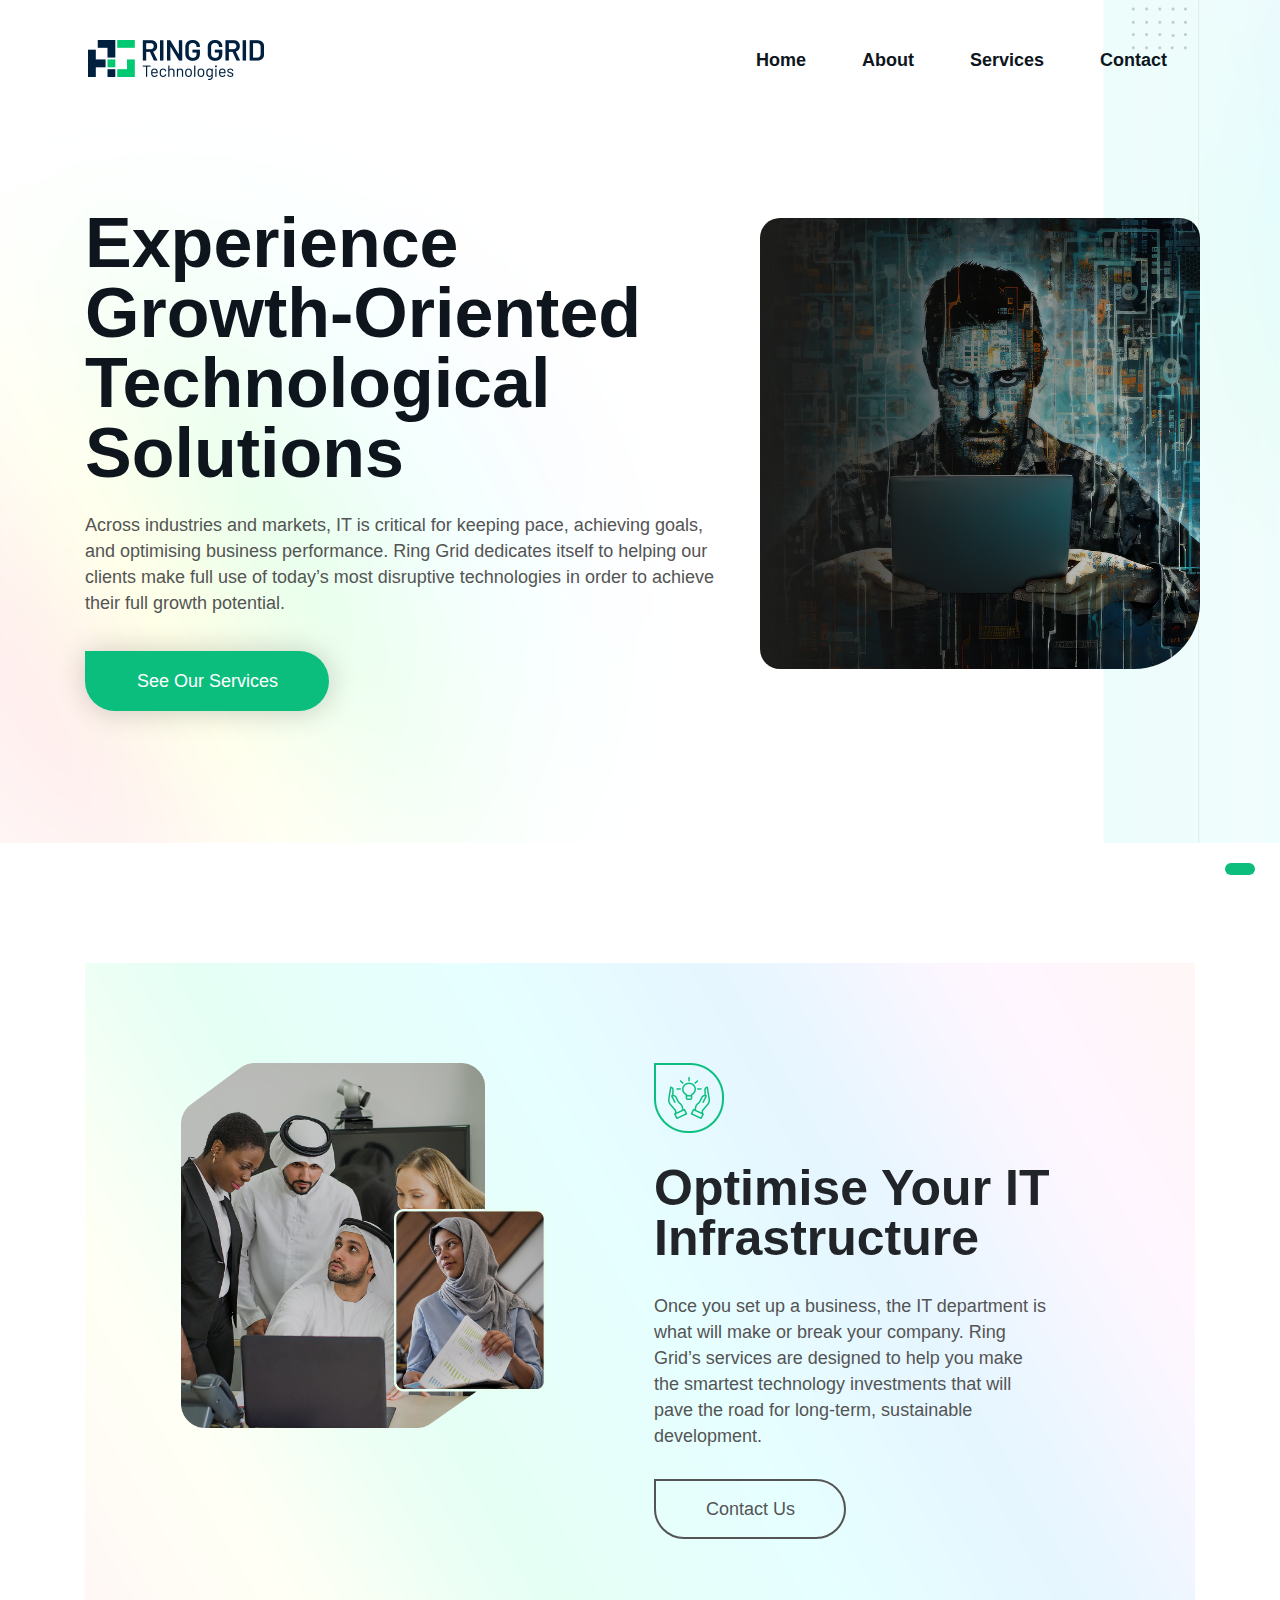
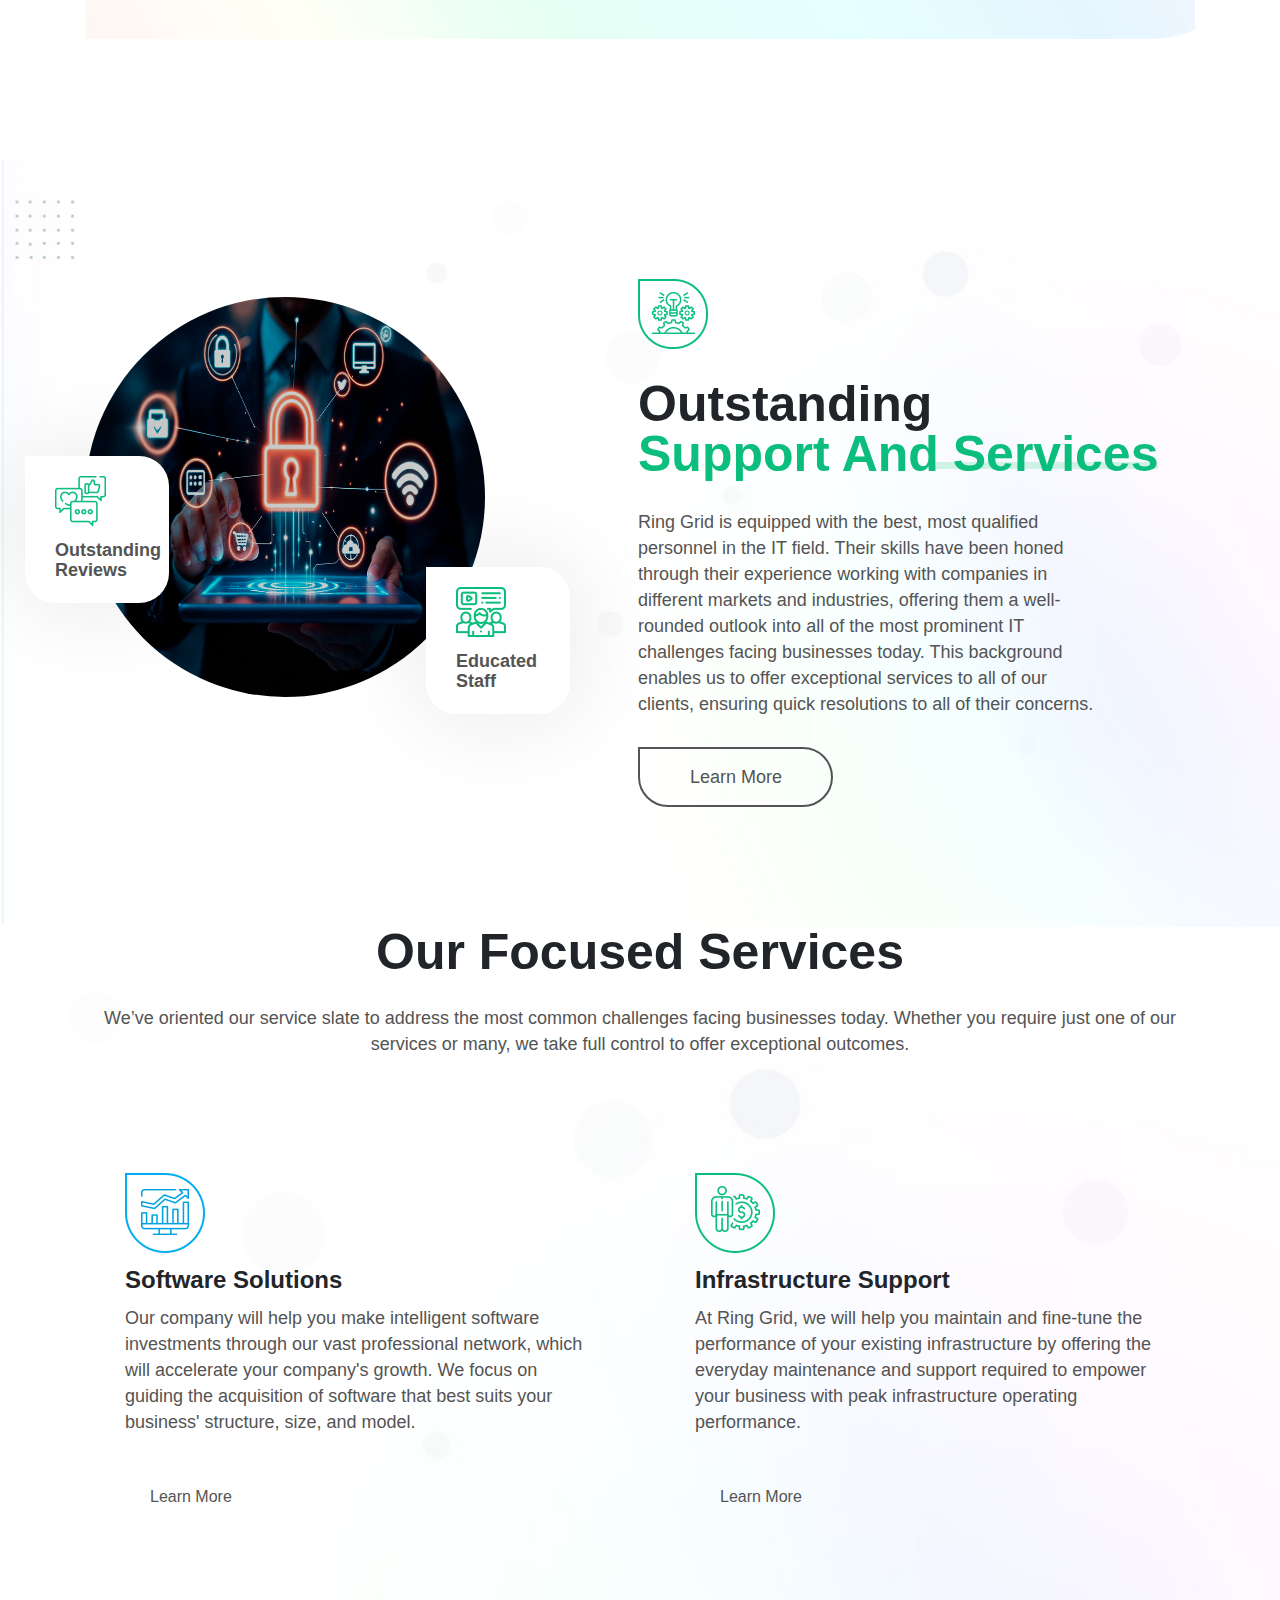
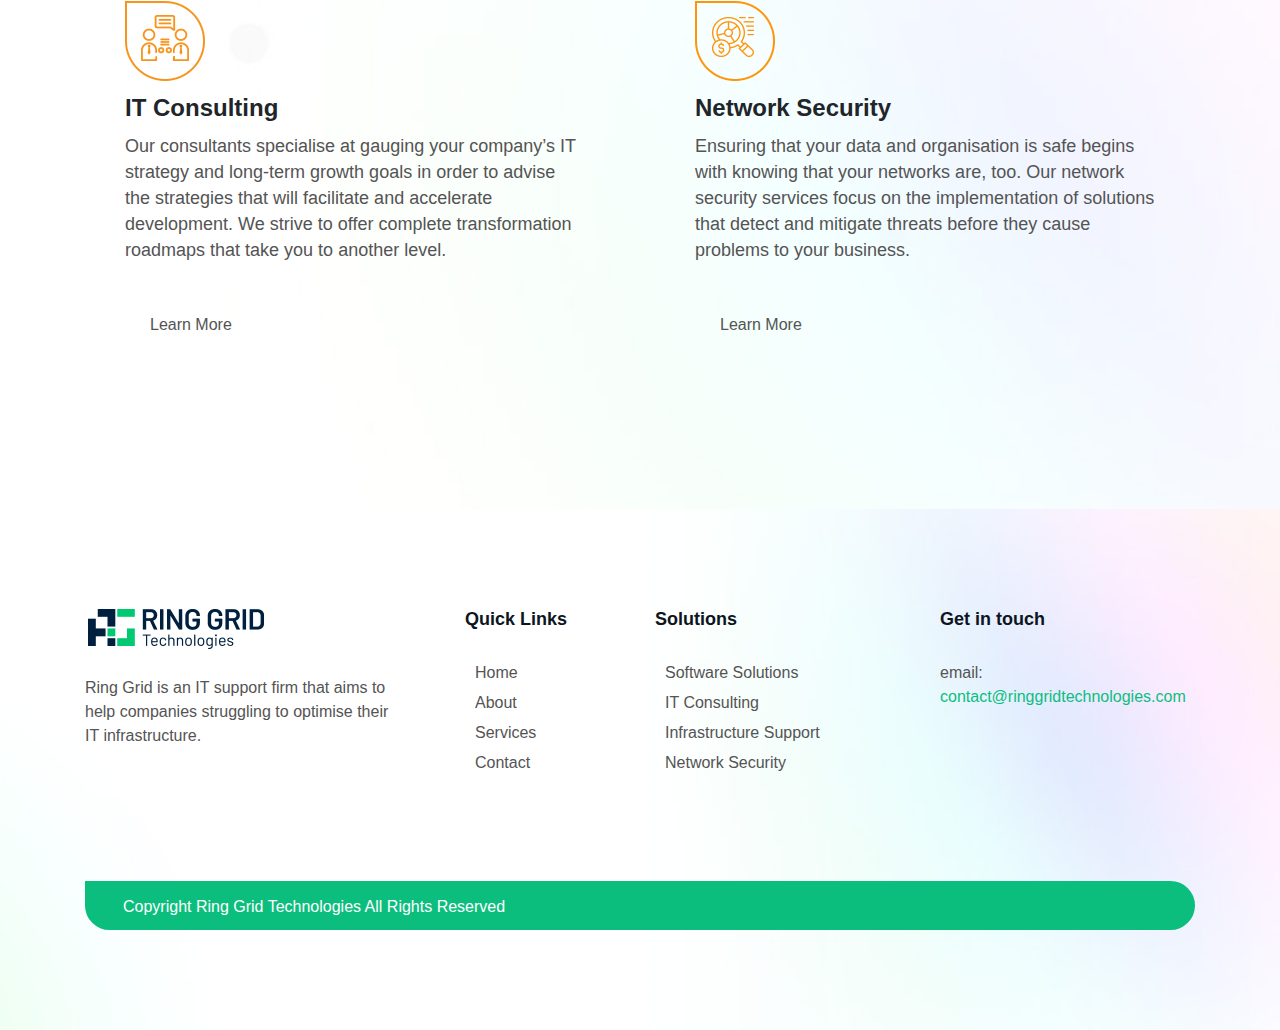
==== commit 48b9f5b0: "structured and removed useless comments and add some comment in all code to divide" ====
--- a/Index.html
+++ b/Index.html
@@ -138,13 +138,6 @@
                           </figure>
                           <p>Outstanding Reviews</p>
                        </div>
-                       <!-- <div class="client-details-box designer-con">
-                          <p>Designer</p>
-                          <figure class="mb-0 d-inline-block">
-                             <img src="Assets/image/designer-img.png" alt="designer-img" class="img-fluid">
-                          </figure>
-                          <span>/15</span>
-                       </div> -->
                        <figure class="mb-0 img-help-new">
                           <img src="Assets/images/help-ss.png" alt="Ring Grid">
                        </figure>
@@ -241,15 +234,6 @@
                            <img src="Assets/images/logo-img.png" alt="logo-img" class="img-fluid">
                         </figure>
                         <p class="col-lg-11 pl-0 col-12 pr-0">Ring Grid is an IT support firm that aims to help companies struggling to optimise their IT infrastructure.</p>
-                        <!-- <div class="social-icon">
-                           <ul class="mb-0 pl-0">
-                              <li class="d-inline-block"><a href="https://www.facebook.com/" class="pl-0"><span class="fab fa-facebook-f"></span></a></li>
-                              <li class="d-inline-block"><a href="https://www.google.com.pk/?hl=ur"><span class="fab fa-google-plus-g"></span></a></li>
-                              <li class="d-inline-block"><a href="https://twitter.com/"><span class="fab fa-twitter"></span></a></li>
-                              <li class="d-inline-block"><a href="https://www.reddit.com/"><span class="fab fa-reddit-alien"></span></a></li>
-                              <li class="d-inline-block"><a href="https://www.pinterest.com/" class="pr-0"><span class="fab fa-pinterest-p"></span></a></li>
-                           </ul>
-                        </div> -->
                       </div>
                  </div>
                  <div class="col-lg-2 col-md-4 col-sm-4 col-6">
--- a/Assets/css/style.css
+++ b/Assets/css/style.css
@@ -32,12 +32,9 @@
 # dark-blue-color:#3b3c4e
 # */
 /*------------------------------------------------------------------
-[Typography]
-
-Body copy:     'Jost', sans-serif;
 
 -------------------------------------------------------------------*/
-@import url('https://fonts.googleapis.com/css2?family=Jost:wght@400;500;600;700&display=swap');
+
 body {
 	font-family: 'Jost', sans-serif;
 }
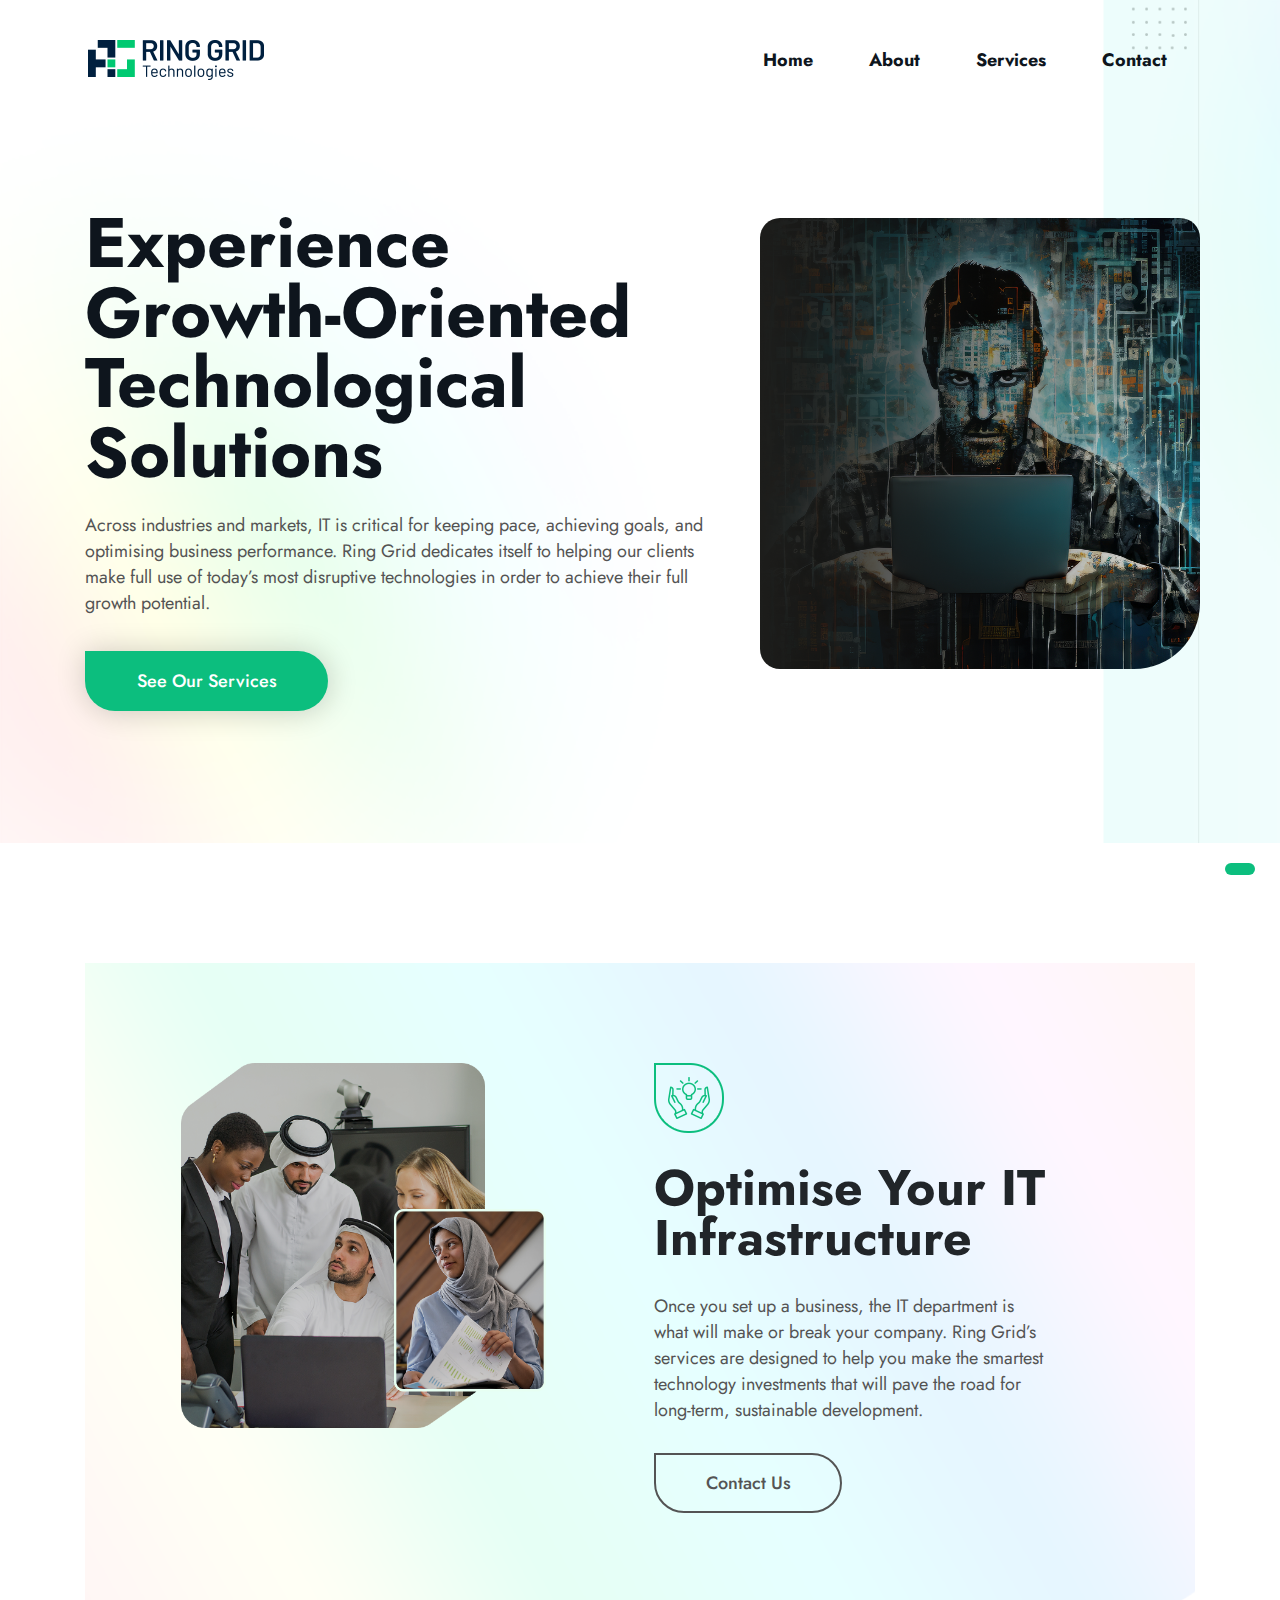
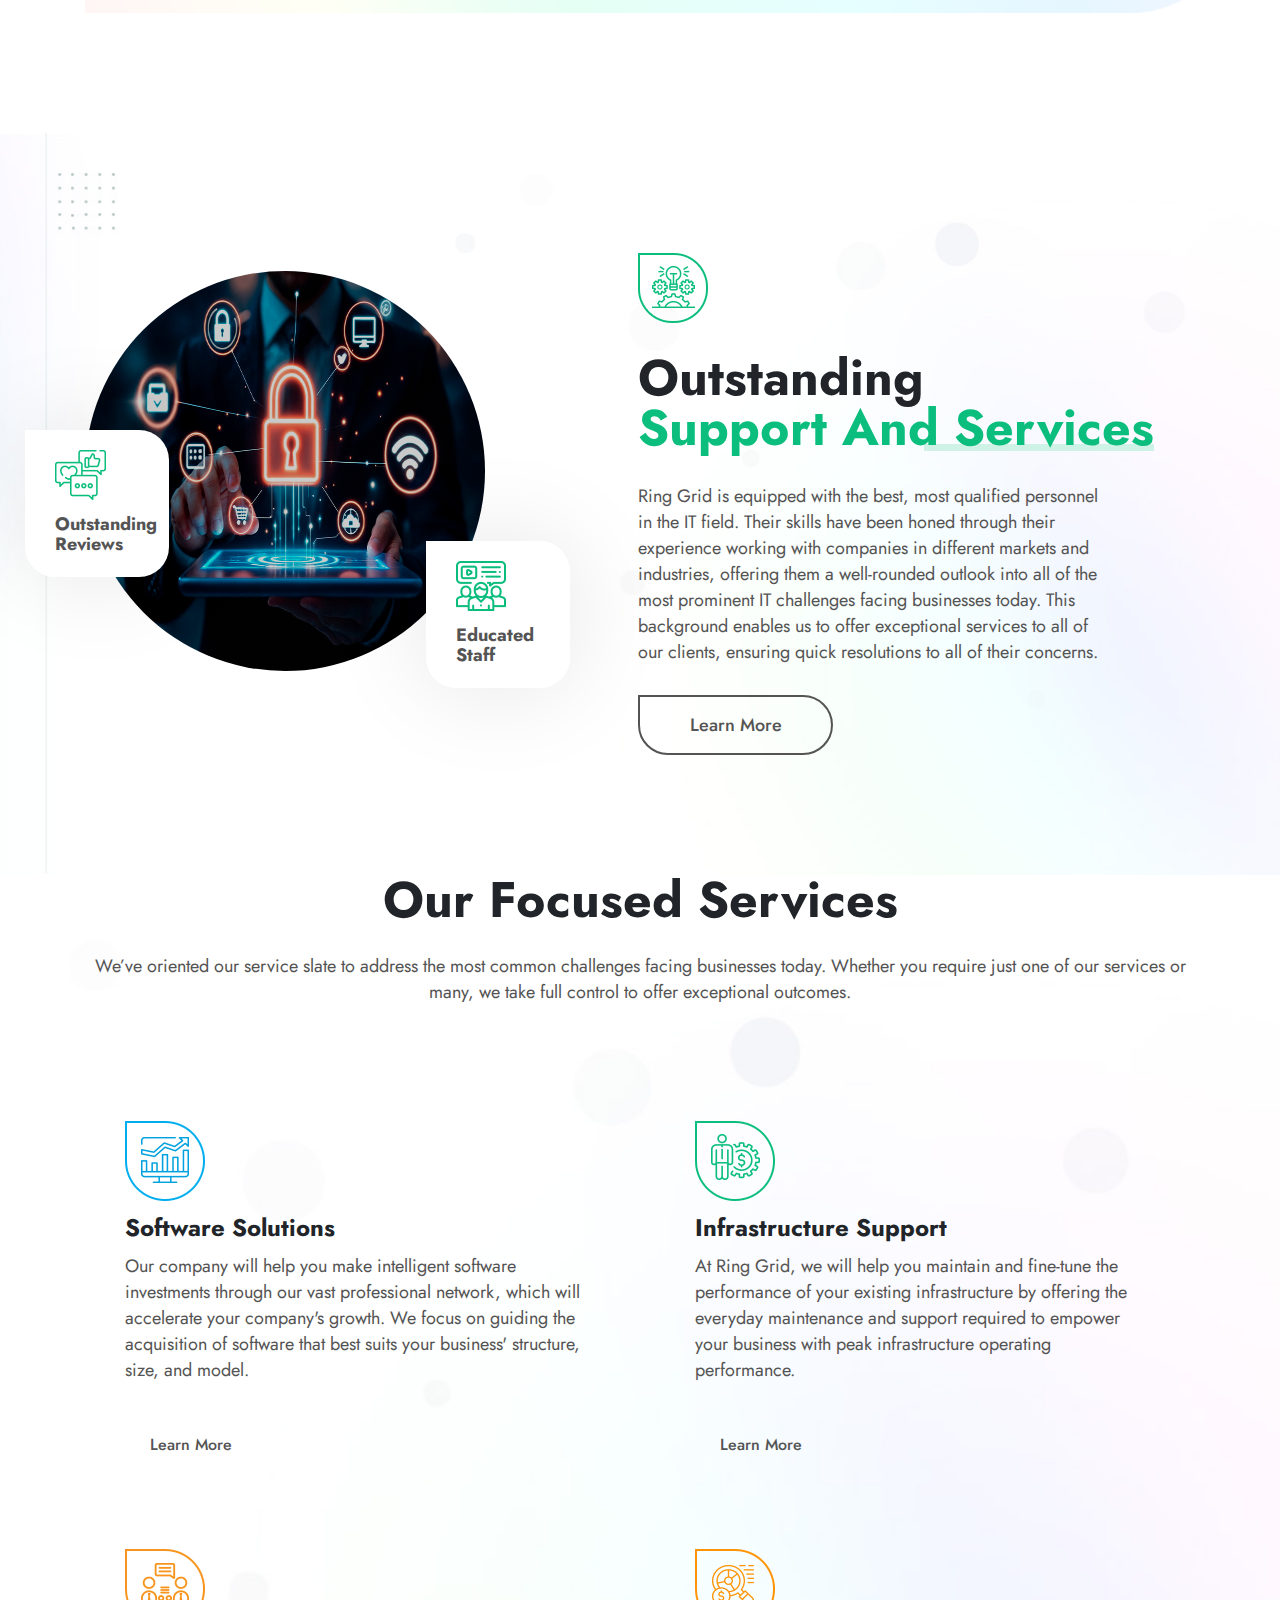
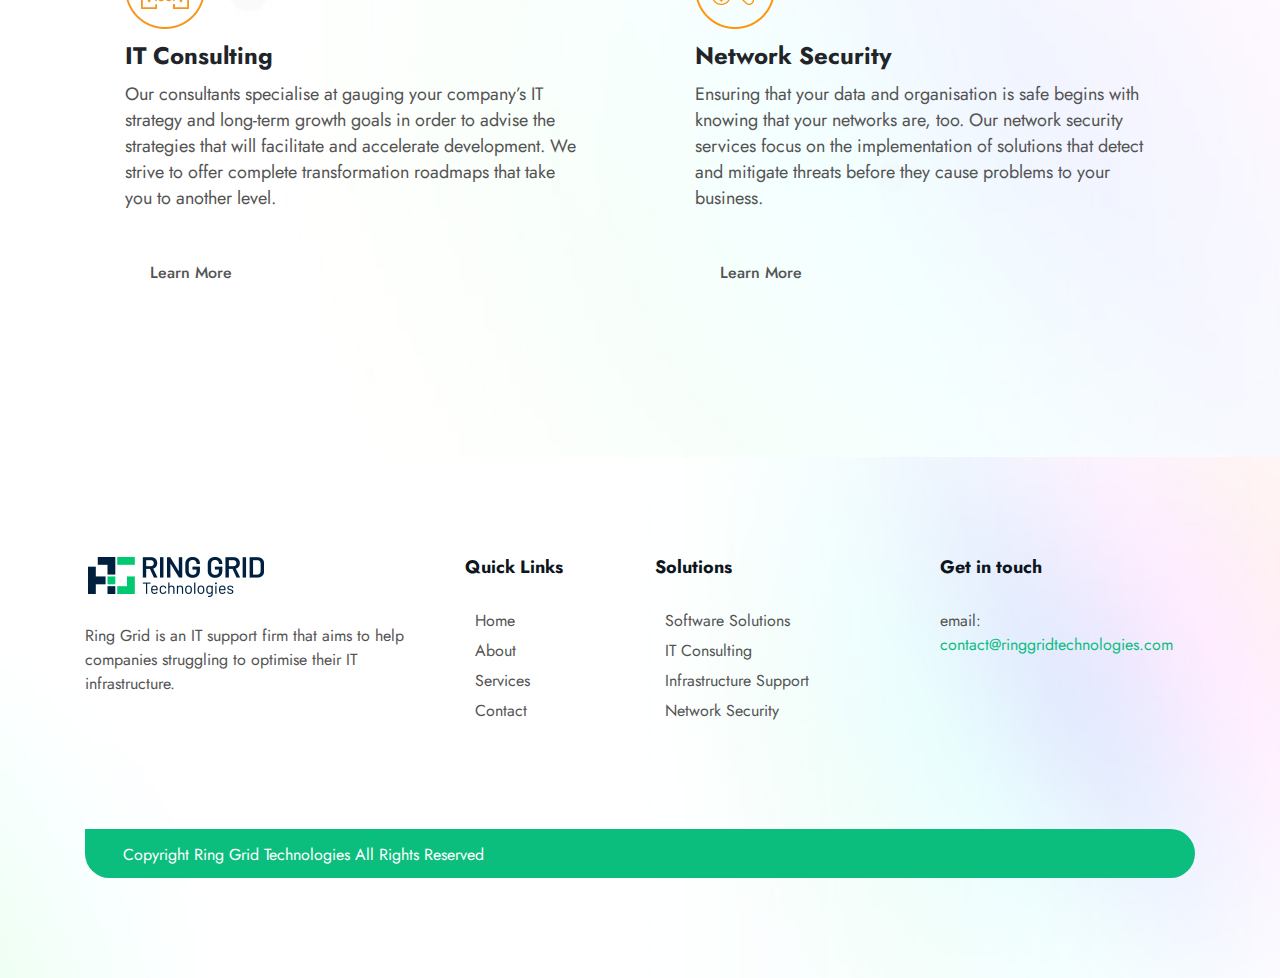
==== commit 66d9509d: "merge" ====
--- a/Index.html
+++ b/Index.html
@@ -4,7 +4,6 @@
       <meta name="viewport" content="width=device-width, initial-scale=1">
       <meta http-equiv="Content-Type" content="text/html; charset=utf-8"/>
       <link rel="stylesheet" href="Assets/css/animate.css">
-      <link rel="stylesheet" href="https://pro.fontawesome.com/releases/v5.10.0/css/all.css" integrity="sha384-AYmEC3Yw5cVb3ZcuHtOA93w35dYTsvhLPVnYs9eStHfGJvOvKxVfELGroGkvsg+p" crossorigin="anonymous"/>
       <link rel="stylesheet" href="Assets/bootstarp/bootstrap.min.css">
       <link rel="stylesheet" href="Assets/css/super-classes.css">
       <link rel="stylesheet" href="Assets/css/style.css">
@@ -82,11 +81,7 @@
                              <figure class="mb-0">
                                 <img src="Assets/images/banner-img.png" alt="Ring Grid">
                              </figure>
-                             <!-- <div class="banner-img-detail wow bounceInUp" data-wow-delay="300ms" data-wow-duration="0.8s">
-                                <h3 class="mb-0">Actions for 
-                                   <span>Accessibility</span>
-                                   in Design.</h3>
-                             </div> -->
+                             
                           </div>
                        </div>
                     </div>
--- a/Assets/css/style.css
+++ b/Assets/css/style.css
@@ -32,9 +32,12 @@
 # dark-blue-color:#3b3c4e
 # */
 /*------------------------------------------------------------------
+[Typography]
+
+Body copy:     'Jost', sans-serif;
 
 -------------------------------------------------------------------*/
-
+@import url('https://fonts.googleapis.com/css2?family=Jost:wght@400;500;600;700&display=swap');
 body {
 	font-family: 'Jost', sans-serif;
 }
@@ -377,7 +380,7 @@
 /*** client section *****/
 /*** work section *****/
 .work-con{
-	background: url("/Cide-Server-development-/Assets/images/work-bg-img.jpg") no-repeat center;
+	background: url("/Assets/images/work-bg-img.jpg") no-repeat center;
 	background-size: cover;
 }
 .work-portfolio-box-content span{
@@ -433,7 +436,7 @@
 /*** work section *****/
 /**** tastimonials section****/
 .tastimonials-con{
-	background: url("/Cide-Server-development-/Assets/images/tastimonials-bg-img.png") no-repeat center;
+	background: url("/Assets/images/tastimonials-bg-img.png") no-repeat center;
 	background-size: cover;
 }
 .testimonials-content h6{
@@ -512,7 +515,7 @@
     position: absolute;
     top: -26px;
     left: -84px;
-	background: url("/Cide-Server-development-/Assets/images/tastimonials-lft-bg-img.png") no-repeat top left;
+	background: url("/Assets/images/tastimonials-bg-img.png") no-repeat top left;
 }
 .tastimonials-left-con img{
 	position: relative;
@@ -532,7 +535,7 @@
 /**** tastimonials section****/
 /****information section***/
 .information-inner-con:after{
-	background: url("/Cide-Server-development-/Assets/images/human-img2.png") no-repeat top left;
+	background: url("Assets/images/human-img2.png") no-repeat top left;
 	width: 500px;
 	height: 750px;
 	top: -133px;
@@ -674,7 +677,7 @@
 /**** footer section ***/
 /******************/
 .generic-banner-con{
-	background: url("/Cide-Server-development-/Assets/images/generic-banner.png") no-repeat center;
+	background: url("/Cide-Server-development-/Assets/images/banner-bg-img.png") no-repeat center;
 	background-size: cover;
 }
 .generic-banner-con .banner-con h1{
@@ -1013,4 +1016,4 @@
 
 .weight-footer-item p a {
 	color:#0cbe7e;
-}+}
